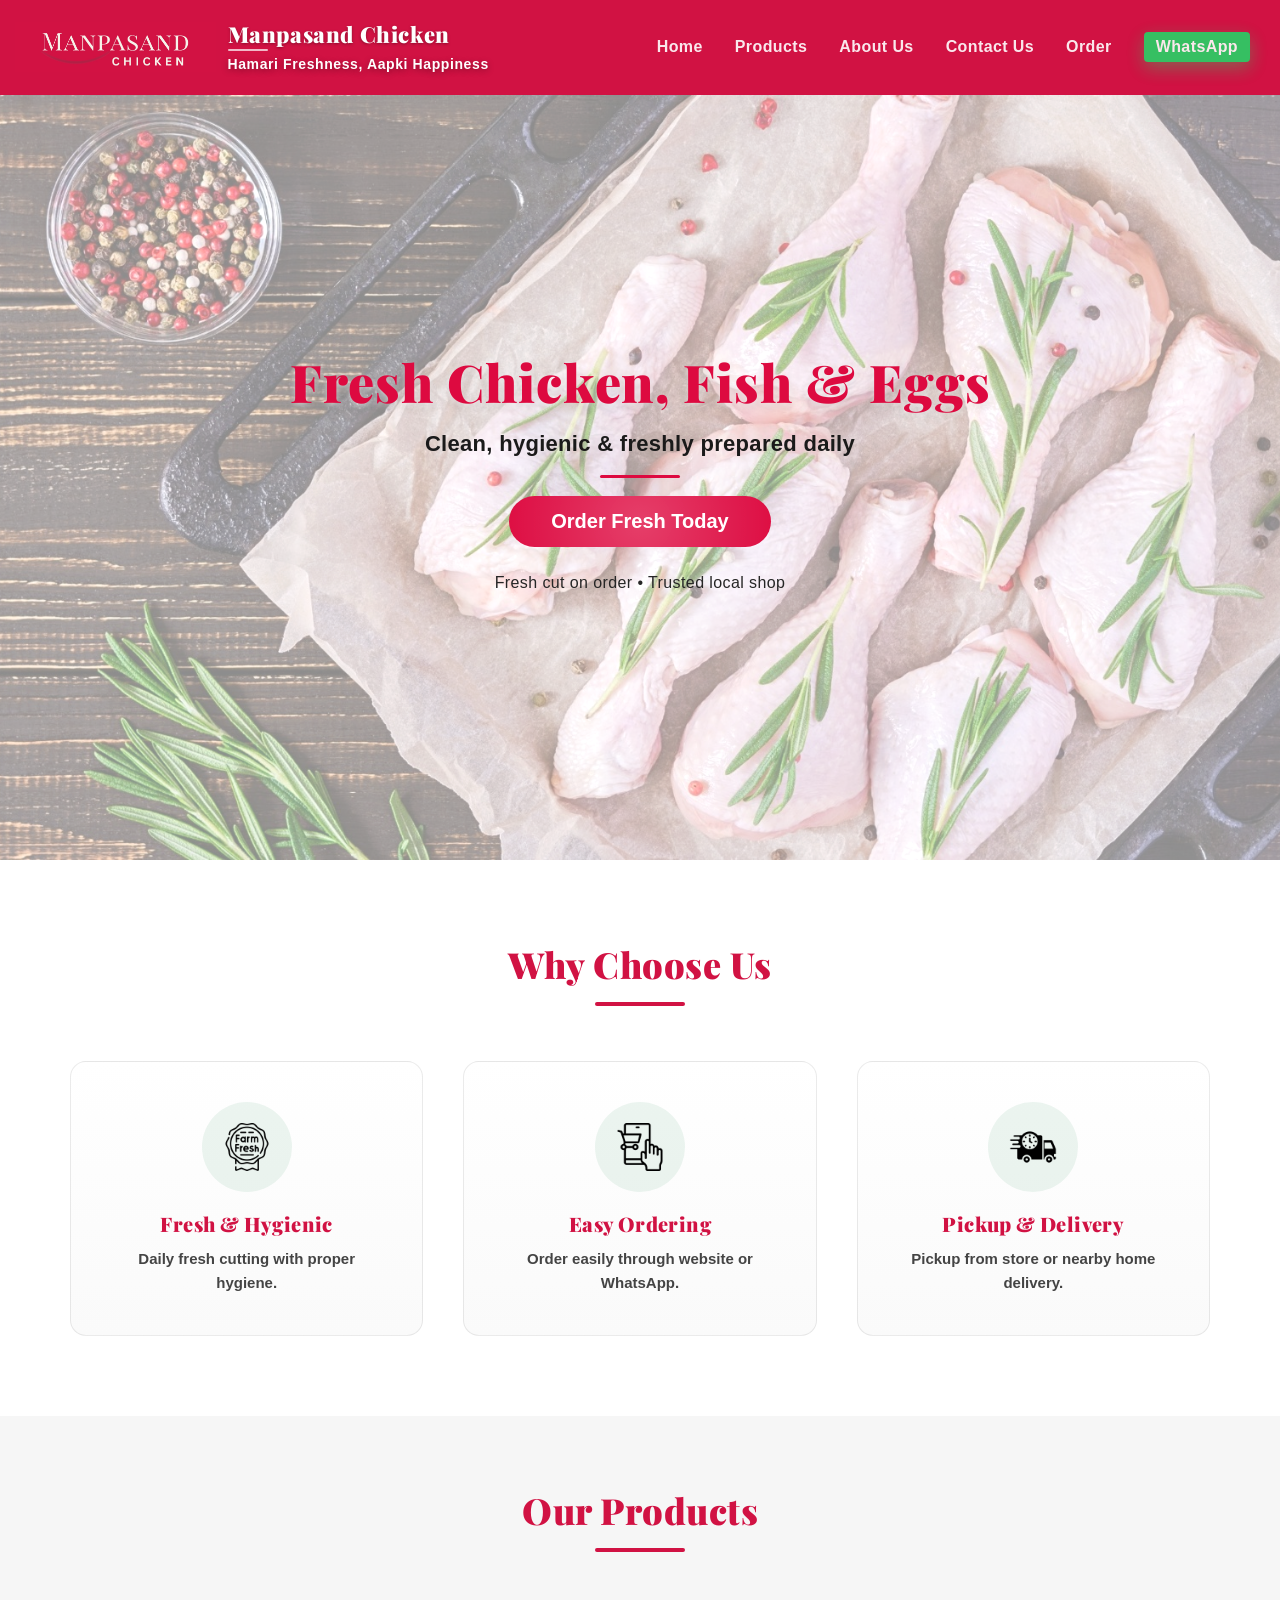
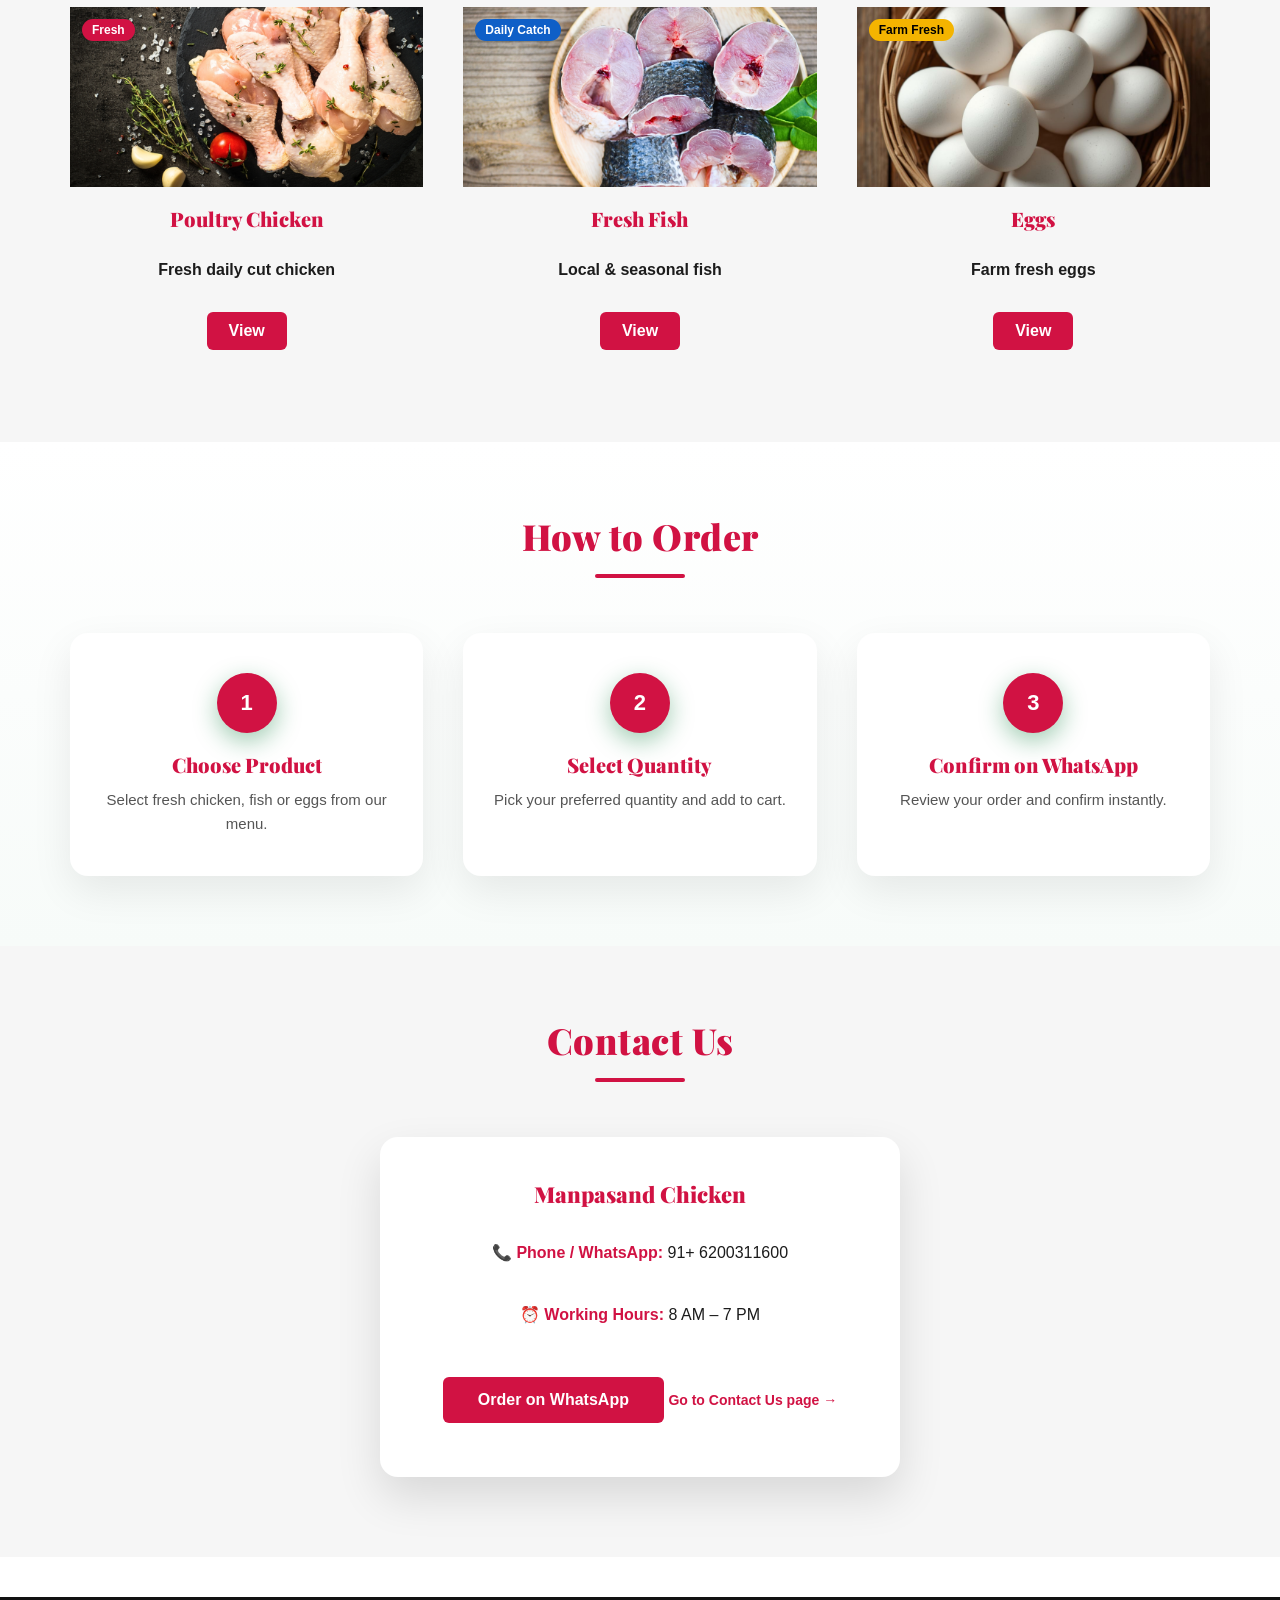
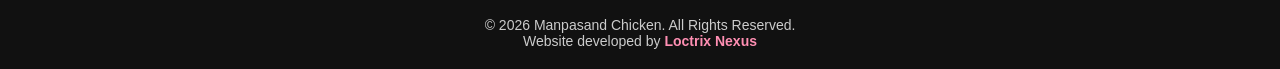
==== index.html @ be7163d0 "Add files via upload" ====
<!DOCTYPE html>
<html lang="en">

<head>
    <meta charset="UTF-8">
    <meta name="viewport" content="width=device-width, initial-scale=1.0">

    <title>Manpasand Chicken</title>
    <meta name="viewport" content="width=device-width, initial-scale=1.0">
    <link rel="stylesheet" href="css/style.css">
    <link href="https://fonts.googleapis.com/css2?family=Playfair+Display:wght@600;700;800;900&display=swap"
        rel="stylesheet">

</head>

<body>

    <!-- HEADER -->
    <header class="header">
        <div class="container header-flex">
            <div class="brand">
                <img src="images/logo.jpeg" alt="Manpasand Chicken Logo" class="brand-logo">
                <div class="brand-text">
                    <span class="brand-name">Manpasand Chicken</span>
                    <span class="brand-tagline">Hamari Freshness, Aapki Happiness</span>
                </div>
            </div>
        

            <div class="menu-toggle" id="menuToggle">
                ☰
            </div>

            <nav class="nav">
                <a href="index.html" class="nav-link active">Home</a>
                <a href="products.html" class="nav-link">Products</a>
                <a href="about.html" class="nav-link">About Us</a>
                <a href="contact.html" class="nav-link">Contact Us</a>

                <a href="order.html" class="nav-link">Order</a>
                <a href="https://wa.me/916200311600" target="_blank" class="whatsapp-btn">
                    WhatsApp
                </a>
             

               


            </nav>
        </div>
    </header>


    <!-- HERO -->
    <section class="hero">
        <div class="hero-overlay"></div>
        <div class="hero-content">
            <h2>Fresh Chicken, Fish & Eggs</h2>
            <p class="hero-subtitle">Clean, hygienic & freshly prepared daily</p>

            <a href="products.html" class="order-btn">
                Order Fresh Today
                <span></span>
            </a>

            <p class="hero-trust">Fresh cut on order • Trusted local shop</p>
        </div>
    </section>

    <!-- WHY CHOOSE US -->
    <section class="section why-choose">
        <h2 class="section-title">Why Choose Us</h2>

        <div class="container grid-3">
            <div class="info-card">
                <div class="icon-wrap">
                    <img src="images/farm.png" alt="">
                </div>
                <h3>Fresh & Hygienic</h3>
                <p>Daily fresh cutting with proper hygiene.</p>
            </div>

            <div class="info-card">
                <div class="icon-wrap">
                    <img src="images/online-shopping.png" alt="">
                </div>
                <h3>Easy Ordering</h3>
                <p>Order easily through website or WhatsApp.</p>
            </div>

            <div class="info-card">
                <div class="icon-wrap">
                    <img src="images/fast-delivery.png" alt="">
                </div>
                <h3>Pickup & Delivery</h3>
                <p>Pickup from store or nearby home delivery.</p>
            </div>
        </div>
    </section>

    <!-- OUR PRODUCTS -->
    <section class="section light-bg">
        <h2 class="section-title">Our Products</h2>

        <div class="container grid-3">

            <!-- Chicken -->
            <div class="product-card home-product">
                <div class="product-img">
                    <img src="images/chicken.jpg" alt="Poultry Chicken">
                    <span class="tag">Fresh</span>
                </div>
                <h3>Poultry Chicken</h3>
                <p>Fresh daily cut chicken</p>
                <a href="chicken.html" class="btn">View</a>
            </div>

            <!-- Fish -->
            <div class="product-card home-product">
                <div class="product-img">
                    <img src="images/fish.jpg" alt="Fresh Fish">
                    <span class="tag blue">Daily Catch</span>
                </div>
                <h3>Fresh Fish</h3>
                <p>Local & seasonal fish</p>
                <a href="fish.html" class="btn">View</a>
            </div>

            <!-- Eggs -->
            <div class="product-card home-product">
                <div class="product-img">
                    <img src="images/egg.jpg" alt="Eggs">
                    <span class="tag yellow">Farm Fresh</span>
                </div>
                <h3>Eggs</h3>
                <p>Farm fresh eggs</p>
                <a href="eggs.html" class="btn">View</a>
            </div>

        </div>
    </section>


    <!-- HOW TO ORDER -->
    <section class="section how-order">
        <h2 class="section-title">How to Order</h2>

        <div class="container how-grid">

            <div class="how-card">
                <div class="step-circle">1</div>
                <h3>Choose Product</h3>
                <p>Select fresh chicken, fish or eggs from our menu.</p>
            </div>

            <div class="how-card">
                <div class="step-circle">2</div>
                <h3>Select Quantity</h3>
                <p>Pick your preferred quantity and add to cart.</p>
            </div>

            <div class="how-card">
                <div class="step-circle">3</div>
                <h3>Confirm on WhatsApp</h3>
                <p>Review your order and confirm instantly.</p>
            </div>

        </div>
    </section>

    <!-- CONTACT -->
    <section class="section light-bg contact-section">
        <h2 class="section-title">Contact Us</h2>

        <div class="contact-card">
            <h3 class="contact-name">Manpasand Chicken</h3>

            <p class="contact-row">
                📞 <span>Phone / WhatsApp:</span> 91+ 6200311600
            </p>

            <p class="contact-row">
                ⏰ <span>Working Hours:</span> 8 AM – 7 PM
            </p>

            <a href="https://wa.me/916200311600" target="_blank" class="btn big">
                Order on WhatsApp
            </a>

            <a href="contact.html" class="contact-link">
                Go to Contact Us page →
            </a>
        </div>
    </section>


    <footer class="site-footer">
        © 2026 Manpasand Chicken. All Rights Reserved.

<p>Website developed by <strong>Loctrix Nexus</strong></p>
</footer>
    
    <script src="js/main.js"></script>
    <script src="https://translate.google.com/translate_a/element.js?cb=googleTranslateElementInit"></script>


</body>

</html>
---- css/style.css ----
/* =========================
   GLOBAL RESET
========================= */
* {
    margin: 0;
    padding: 0;
    box-sizing: border-box;
    font-family: Arial, sans-serif;
}

body {
    color: #1c1c1c;
    background: #fff;
    
    font-family: Arial, sans-serif;

}


.product-card.home-product:hover{
    transform: translateY(-15px) scale(1.02);
    box-shadow: 0 30px 70px rgba(0,0,0,0.18);
}



/* =========================
   CONTAINER
========================= */
.container {
    max-width: 1200px;
    margin: auto;
    padding: 0 30px;
}

/* =========================
   HEADER
========================= */
.header {
    background: #D11243;
    position: sticky;
    top: 0;
    z-index: 100;
}


.header .container{
    max-width:100%;
    margin:0;
    padding-left:15px;
    padding-right:30px;
}

h1, h2, h3, h4, h5, h6,
.section-title,
.brand-name {
    font-family: 'Playfair Display', serif;
}


.header-flex {
    display: flex;
    justify-content: space-between;
    align-items: center;
    flex-wrap: wrap;   /* ✅ ADD THIS */
    
     padding: 22px 20px;
}
body {
    overflow-x: hidden;
}




.nav a {
    color: #fff;
    margin-left: 20px;
    text-decoration: none;
     margin-left: 0;
}

.whatsapp-btn {
    background: #25d366;
    padding: 6px 12px;
    border-radius: 4px;
}
/* =========================
   NAVBAR SPACING IMPROVEMENT
========================= */

.nav {
    display: flex;
    align-items: center;
    gap: 32px; /* 👈 controls space between items */
}


/* =========================
   HERO SECTION
========================= */
.hero {
    position: relative;
    height: 85vh;
    background: url("../images/bg.jpeg") center/cover no-repeat;
    display: flex;
    justify-content: center;
    align-items: center;
    text-align: center;
    filter: contrast(1.05) saturate(1.05);
    
}

.hero-overlay {
    position: absolute;
    inset: 0;
    background: rgba(255,255,255,0.55);
}

.hero-content {
    position: relative;
    z-index: 2;
    display: flex;
    flex-direction: column;
    align-items: center;
    text-align: center;
    animation: fadeUp 1.2s ease;
}

/* HERO HEADING */
.hero h2 {
    font-size: 52px;
    font-weight: 900;
    color: #D11243;
    letter-spacing: 1px;
    margin-bottom: 10px;
    text-shadow:
        0 2px 6px rgba(255,255,255,0.6),
        0 4px 10px rgba(0,0,0,0.15);
    animation: heroFloat 4s ease-in-out infinite;
}

/* HERO ICON */
.icon-wrap {
    width: 100px;
    height: 100px;
    margin: 0 auto 18px;
    display: flex;
    align-items: center;
    justify-content: center;
    background: transparent;
}

.icon-wrap img {
    width: 60px;
    height: 60px;
    filter: brightness(0) saturate(100%);
    animation: iconPulse 3.2s ease-in-out infinite;
}

/* HERO SUBTITLE */
.hero-subtitle {
    font-size: 22px;
    font-weight: 600;
    color: #1f1f1f;
    max-width: 650px;
    margin: 0 auto 18px;
    line-height: 1.6;
    letter-spacing: 0.3px;
    animation: heroFloatSub 5s ease-in-out infinite;
}

.hero-subtitle::after {
    content: "";
    display: block;
    width: 80px;
    height: 3px;
    background: #D11243;
    margin: 14px auto 0;
    border-radius: 2px;
}

/* TRUST TEXT */
.hero-trust {
    font-size: 16px;
    font-weight: 500;
    color: #2a2a2a;
    margin-top: 12px;
    letter-spacing: 0.4px;
}

/* =========================
   ORDER NOW BUTTON
========================= */
.order-btn {
    position: relative;
    display: inline-block;
    padding: 14px 42px;
    background: #D11243;
    color: #fff;
    border-radius: 40px;
    font-size: 20px;
    font-weight: 600;
    text-decoration: none;
    cursor: pointer;
    overflow: hidden;

    animation:
        glowPulse 0.9s infinite,
        btnBreath 2.6s ease-in-out infinite;

    transition:
        background-color 0.08s ease,
        transform 0.08s ease,
        box-shadow 0.08s ease,
        opacity 0.08s ease;
}

/* Moving shine */
.order-btn::before {
    content: "";
    position: absolute;
    inset: -40%;
    background: radial-gradient(
        circle,
        rgba(255,255,255,0.35) 0%,
        transparent 60%
    );
    opacity: 0.6;
    animation: btnShine 3.5s linear infinite;
    pointer-events: none;
}

.order-btn:hover {
    background-color: #B20E38;
    opacity: 0.92;
    transform: translateY(-2px);
    box-shadow: 0 10px 25px rgba(15,124,61,0.45);
}

.order-btn:active {
    transform: scale(0.95);
}

/* =========================
   SECTIONS
========================= */
.section {
    padding: 70px 0;
    text-align: center;
}

.light-bg {
    background: #f6f6f6;
}



/* =========================
   GRID
========================= */
.grid-3 {
    display: grid;
    grid-template-columns: repeat(3, 1fr);
    gap: 40px;
}



/* =========================
   BUTTONS
========================= */
.btn,
.c-btn {
    background: #D11243;
    color: #fff;
    padding: 10px 22px;
    border-radius: 6px;
    border: none;
    cursor: pointer;
    font-weight: 600;
    transition: 0.15s;
    text-decoration: none;
}

.btn.big {
    padding: 14px 35px;
}

.btn:hover,
.c-btn:hover {
    background: #B20E38;
    transform: translateY(-2px);
}

.btn:active,
.c-btn:active {
    transform: scale(0.95);
}

/* =========================
   FOOTER
========================= */
footer {
    background: #f1f1f1;
    padding: 15px;
    text-align: center;
    font-size: 14px;
}

/* =========================
   ANIMATIONS
========================= */
@keyframes glowPulse {
    0%   { box-shadow: 0 0 0 rgba(15,124,61,0.4); }
    50%  { box-shadow: 0 0 18px rgba(15,124,61,0.6); }
    100% { box-shadow: 0 0 0 rgba(15,124,61,0.4); }
}

@keyframes btnBreath {
    0%, 100% { transform: scale(1); }
    50% { transform: scale(1.04); }
}

@keyframes btnShine {
    0%   { transform: translate(-30%, -30%) rotate(0deg); }
    50%  { transform: translate(30%, 30%) rotate(180deg); }
    100% { transform: translate(-30%, -30%) rotate(360deg); }
}

@keyframes fadeUp {
    from { opacity: 0; transform: translateY(30px); }
    to   { opacity: 1; transform: translateY(0); }
}

@keyframes heroFloat {
    0%, 100% { transform: translateY(0); }
    50% { transform: translateY(-6px); }
}

@keyframes heroFloatSub {
    0%, 100% { transform: translateY(0); }
    50% { transform: translateY(-4px); }
}

@keyframes iconPulse {
    0%, 100% { transform: scale(1); }
    50% { transform: scale(1.12); }
}

/* =========================
   MOBILE
========================= */
@media (max-width: 900px) {
    .grid-3 {
        grid-template-columns: 1fr;
    }

    .hero h2 {
        font-size: 36px;
    }

    .hero-subtitle {
        font-size: 18px;
    }
}

/* FIX: Product card layout spacing */
.product-card {
    display: flex;
    flex-direction: column;
    justify-content: space-between;
    min-height: 210px;
}

.product-card h3 {
    margin-bottom: 6px;
}

.product-card p {
    margin-bottom: 14px;
}

.product-card .btn {
    margin-top: auto;
    align-self: center;
}



/* =========================
   CONTACT SECTION (FINAL CLEAN)
========================= */

.contact-section {
    padding-bottom: 80px;
}

.contact-card {
    max-width: 520px;
    margin: 0 auto;
    background: #ffffff;
    padding: 42px 30px;
    border-radius: 18px;
    box-shadow: 0 20px 45px rgba(0,0,0,0.12);
    text-align: center;
    animation: fadeUp 1s ease;
}

/* Title inside card */
.contact-name {
    font-size: 22px;
    font-weight: 900;
    color: #D11243;
    margin-bottom: 20px;
}

/* Rows */
.contact-row {
    font-size: 16px;
    margin-bottom: 14px;
    color: #1c1c1c;
}

.contact-row span {
    font-weight: 700;
    color: #D11243;
}

/* WhatsApp button spacing */
.contact-card .btn.big {
    margin: 24px auto 12px;
    display: inline-block;
}

/* Small page link */
.contact-link {
    display: inline-block;
    margin-top: 10px;
    font-size: 14px;
    font-weight: 600;
    color: #D11243;
    text-decoration: none;
    transition: 0.25s ease;
}

.contact-link:hover {
    text-decoration: underline;
    opacity: 0.85;
}



/* Fallback safety spacing */
section p {
    line-height: 3;
}       



/* Navbar slide-in animation */
.header {
    animation: navbarSlideDown 0.8s ease;
}

@keyframes navbarSlideDown {
    from {
        transform: translateY(-100%);
    }
    to {
        transform: translateY(0);
    }
}

/* Logo enhancement */
/* Logo enhancement - Premium Glow */
.logo {
    font-size: 24px;
    font-weight: 900;
    letter-spacing: 0.6px;
    animation: logoGlow 3s infinite;
}

@keyframes logoGlow {
    0% {
        text-shadow: 0 0 0 rgba(255,255,255,0.4);
    }
    50% {
        text-shadow: 0 0 14px rgba(255,255,255,0.9);
    }
    100% {
        text-shadow: 0 0 0 rgba(255,255,255,0.4);
    }
}

/* =========================
   MOBILE LOGO RESPONSIVE
========================= */


@media (max-width: 600px) {
    .brand-tagline {
        display: none;
    }

    .brand-logo {
        width: 40px;
        height: 40px;
    }
}

.brand-logo {
    height: 50px;
    width: auto;
    object-fit: contain;
    
}     
/* Navbar links styling */
.nav a {
    color: #fff;
    text-decoration: none;
    font-weight: 700;
    letter-spacing: 0.4px;
    position: relative;
    opacity: 0.9;
    transition: transform 0.25s ease, opacity 0.25s ease;
}


/* Underline hover animation */
.nav a::after {
    content: "";
    position: absolute;
    left: 0;
    bottom: -6px;
    width: 0%;
    height: 3px;
    background: #ffffff;
    border-radius: 2px;
    transition: width 0.3s ease;
}

.nav a:hover::after {
    width: 100%;
}

.nav a:hover {
    transform: translateY(-2px);
    opacity: 0.95;
}

/* WhatsApp button pulse */
.whatsapp-btn {
    font-weight: 700;
    box-shadow: 0 6px 18px rgba(37,211,102,0.45);
    animation: whatsappPulse 2.6s infinite;
}

@keyframes whatsappPulse {
    0% {
        box-shadow: 0 0 0 rgba(37,211,102,0.4);
    }
    50% {
        box-shadow: 0 0 20px rgba(37,211,102,0.7);
    }
    100% {
        box-shadow: 0 0 0 rgba(37,211,102,0.4);
    }
}




/* =========================
   HOME PRODUCT CARDS UPGRADE
========================= */

.home-product {
    padding: 0;
    overflow: hidden;
    text-align: center;
}

.home-product h3 {
    margin-top: 18px;
    font-size: 20px;
    font-weight: 900;
    color: #D11243;
}

.home-product p {
    margin: 8px 0 18px;
    font-weight: 600;
}

/* Image on top */
.product-img {
    position: relative;
    height: 180px;
    overflow: hidden;
}

.product-img img {
    width: 100%;
    height: 100%;
    object-fit: cover;
    transition: transform 0.6s ease;
}

.home-product:hover img {
    transform: scale(1.08);
}

/* Badge */
.tag {
    position: absolute;
    top: 12px;
    left: 12px;
    background: #D11243;
    color: #fff;
    padding: 4px 10px;
    font-size: 12px;
    font-weight: 700;
    border-radius: 12px;
}

.tag.blue { background: #0f5fc7; }
.tag.yellow { background: #f4b400; color: #000; }

/* Keep button aligned */
.home-product .btn {
    margin-bottom: 22px;
}


/* =========================
   BRAND LOGO + TAGLINE
========================= */

.brand {
    display: flex;
    align-items: center;
    gap: 12px;
}



.brand-text {
    display: flex;
    flex-direction: column;
    line-height: 1.1;
}

.brand-name {
    color: #ffffff;
    font-size: 22px;
    font-weight: 900;
    letter-spacing: 0.6px;

    text-shadow: 0 1px 3px rgba(0,0,0,0.35);
}


.brand-name {
    position: relative;
    padding-bottom: 2px;
}

.brand-name::after {
    content: "";
    display: block;
    width: 40px;
    height: 2px;
    background: rgba(255,255,255,0.7);
    margin-top: 3px;
    border-radius: 2px;
}


.brand-tagline {
    font-size: 14px;                 /* bigger */
    font-weight: 800;               /* bold */
    color: #ffffff;                 /* full white */
    margin-top: 4px;
    letter-spacing: 0.6px;
    text-transform: capitalize;
    text-shadow: 0 2px 6px rgba(0,0,0,0.35); /* visibility boost */
}



/* =========================
   HOMEPAGE SECTION HEADINGS
========================= */

.section-title {
    font-family: 'Playfair Display', serif;
    text-align: center;
    font-size: 36px;
    font-weight: 900;
    color: #D11243;              /* theme color */
    margin-bottom: 55px;
    position: relative;
    letter-spacing: 0.5px;
}

/* underline style (like your screenshot) */
.section-title::after {
    content: "";
    display: block;
    width: 90px;
    height: 4px;
    background: #D11243;
    margin: 14px auto 0;
    border-radius: 4px;
}

/* =========================
   WHY CHOOSE US –
========================= */

/* Section spacing balance */
.section.why-choose {
    padding-top: 80px;
    padding-bottom: 80px;
}

/* Cards layout polish */
.section.why-choose .info-card {
    padding: 40px 28px;
    border-radius: 16px;
    border: 1px solid rgba(0,0,0,0.08);
    background: linear-gradient(
        180deg,
        #ffffff 0%,
        #fafafa 100%
    );
    text-align: center;
}

/* Icon styling */
.section.why-choose .icon-wrap {
    width: 90px;
    height: 90px;
    margin: 0 auto 18px;
    border-radius: 50%;
    background: rgba(15,124,61,0.08);
    display: flex;
    align-items: center;
    justify-content: center;
}

.section.why-choose .icon-wrap img {
    width: 48px;
    height: 48px;
    filter: brightness(0) saturate(100%);
}

/* Card heading */
.section.why-choose h3 {
    font-size: 20px;
    font-weight: 900;
    color: #D11243;
    margin-bottom: 10px;
    letter-spacing: 0.4px;
}

/* Card text */
.section.why-choose p {
    font-size: 15px;
    font-weight: 600;
    color: #444;
    line-height: 1.6;
    max-width: 260px;
    margin: 0 auto;
}

/* Hover effect – premium */
.section.why-choose .info-card:hover {
    transform: translateY(-12px);
    box-shadow: 0 20px 45px rgba(15,124,61,0.18);
}

/* Mobile balance */
@media (max-width: 900px) {
    .section.why-choose .info-card {
        padding: 34px 22px;
    }

    .section.why-choose h3 {
        font-size: 18px;
    }
}


/* =========================
   MOBILE NAVBAR (HAMBURGER)
========================= */

.menu-toggle {
    display: none;
    font-size: 26px;
    color: #fff;
    cursor: pointer;
}

/* Mobile view */
@media (max-width: 900px) {

    .menu-toggle {
        display: block;
        transition: 0.25s;
        cursor: pointer;
       
       /* 👈 push it little inside */


    }

    .menu-toggle:hover{
        transform: scale(1.1);
        color: #ffe6e6;
    }

    .nav {
        position: absolute;
        top:100%;
        left: 0;
        width: 100%;
        flex-direction: column;
        align-items: flex-start;
        background: #D11243;
       margin-top: 5px;
        padding: 15px;
        display: none; /* hidden by default */
    }

    .nav.active {
        display: flex;
    }

    .nav a {
        width: 100%;
        padding: 10px 0;
        font-size: 16px;
    }

    .whatsapp-btn {
        display: inline-block;
        width: auto;
        padding: 8px 16px;
        border-radius: 6px;
      
    }
}


@media (max-width: 900px) {
    .grid-3 {
        grid-template-columns: 1fr;
    }
}
@media (max-width: 600px) {

    h1, h2 {
        font-size: 28px;
    }

    h3 {
        font-size: 20px;
    }

    p {
        font-size: 15px;
        line-height: 1.6;
    }
}
@media (max-width: 600px) {

    .btn {
        width: 100%;
        padding: 14px;
        font-size: 16px;
    }

    .order-btn {
        width: auto;          /* override full width */
        padding: 10px 24px;
        font-size: 15px;
    }
}


/* =========================
   HOW TO ORDER PREMIUM
========================= */

.how-order {
    background: linear-gradient(to bottom, #ffffff, #f7fbf9);
}

.how-grid {
    display: grid;
    grid-template-columns: repeat(3, 1fr);
    gap: 40px;
    margin-top: 40px;
}

.how-card {
    background: #ffffff;
    padding: 40px 30px;
    border-radius: 18px;
    box-shadow: 0 15px 40px rgba(0,0,0,0.08);
    text-align: center;
    transition: 0.35s ease;
    position: relative;
}

.how-card:hover {
    transform: translateY(-12px);
    box-shadow: 0 25px 60px rgba(15,124,61,0.18);
}

/* Step circle */
.step-circle {
    width: 60px;
    height: 60px;
    background: #D11243;
    color: #fff;
    font-size: 22px;
    font-weight: 800;
    border-radius: 50%;
    display: flex;
    align-items: center;
    justify-content: center;
    margin: 0 auto 18px;
    box-shadow: 0 8px 25px rgba(15,124,61,0.4);
}

.how-card h3 {
    font-size: 20px;
    font-weight: 900;
    color: #D11243;
    margin-bottom: 10px;
}

.how-card p {
    font-size: 15px;
    color: #555;
    line-height: 1.6;
}

/* Mobile */
@media (max-width: 900px) {
    .how-grid {
        grid-template-columns: 1fr;
    }
}

@keyframes whatsappGlow {
    from {
        text-shadow:
            0 0 5px #ffffff,
            0 0 10px #25d366,
            0 0 20px #25d366;
    }
    to {
        text-shadow:
            0 0 10px #ffffff,
            0 0 20px #25d366,
            0 0 40px #25d366,
            0 0 60px #25d366;
    }
}

/* =========================
   MOBILE NAVBAR FIX ONLY
========================= */

/* =========================
   MOBILE NAVBAR CLEAN FIX
========================= */

@media (max-width:768px){

/* Reduce navbar height */
.header-flex{
padding:10px 14px;
align-items:center;
flex-wrap:nowrap;
}

/* Keep logo + text aligned */
.brand{
display:flex;
align-items:center;
gap:8px;
}

/* Logo medium size */
.brand-logo{
height:36px;
width:auto;
}

/* Shop name */
.brand-name{
font-size:16px;
font-weight:800;
line-height:1.1;
}

/* Tagline below */
.brand-tagline{
font-size:10px;
line-height:1.2;
max-width:120px;
}

/* Toggle icon */
.menu-toggle{
font-size:24px;
cursor:pointer;
transition:0.3s;
}

/* Hover effect */
.menu-toggle:hover{
transform:scale(1.15);
color:#ffdede;
}

/* Menu dropdown width */
.nav{
position:absolute;
top:100%;
right:10px;
width:220px;
background:#D11243;
border-radius:8px;
padding:15px;
display:none;
flex-direction:column;
gap:12px;
box-shadow:0 8px 20px rgba(0,0,0,0.2);
}
.whatsapp-btn{
    display: none;
}
/* Toggle active */
.nav.active{
display:flex;
}

/* Menu links */
.nav a{
padding:6px 0;
font-size:16px;

}

/* WhatsApp button block not full width */


#google_translate_element{
display:none;
}

.language-switch{
color:#fff;
font-weight:600;
cursor:pointer;
margin-left:12px;
}

.language-switch span:hover{
text-decoration:underline;
}

}

.site-footer  {
text-align:center;
padding:20px;
background:#111;
color:#ccc;
font-size:14px;
margin-top:40px;
cursor:pointer;
}

.site-footer strong{
color:#ff8fb3;
}

/* 
.language-switch span{
cursor:pointer;
transition:0.2s;
}

.language-switch span:hover{
text-decoration: underline;
color:#fff;
}

/* Hide Google translate top bar only */
.goog-te-banner-frame.skiptranslate {
display: none !important;
}

/* Prevent page shifting */
body {
top: 0px !important;
} */

.goog-te-banner-frame.skiptranslate{display:none!important;}
body{top:0!important;}
.goog-logo-link{display:none!important;}
.goog-te-gadget span{display:none!important;}
.goog-te-combo{display:none!important;}
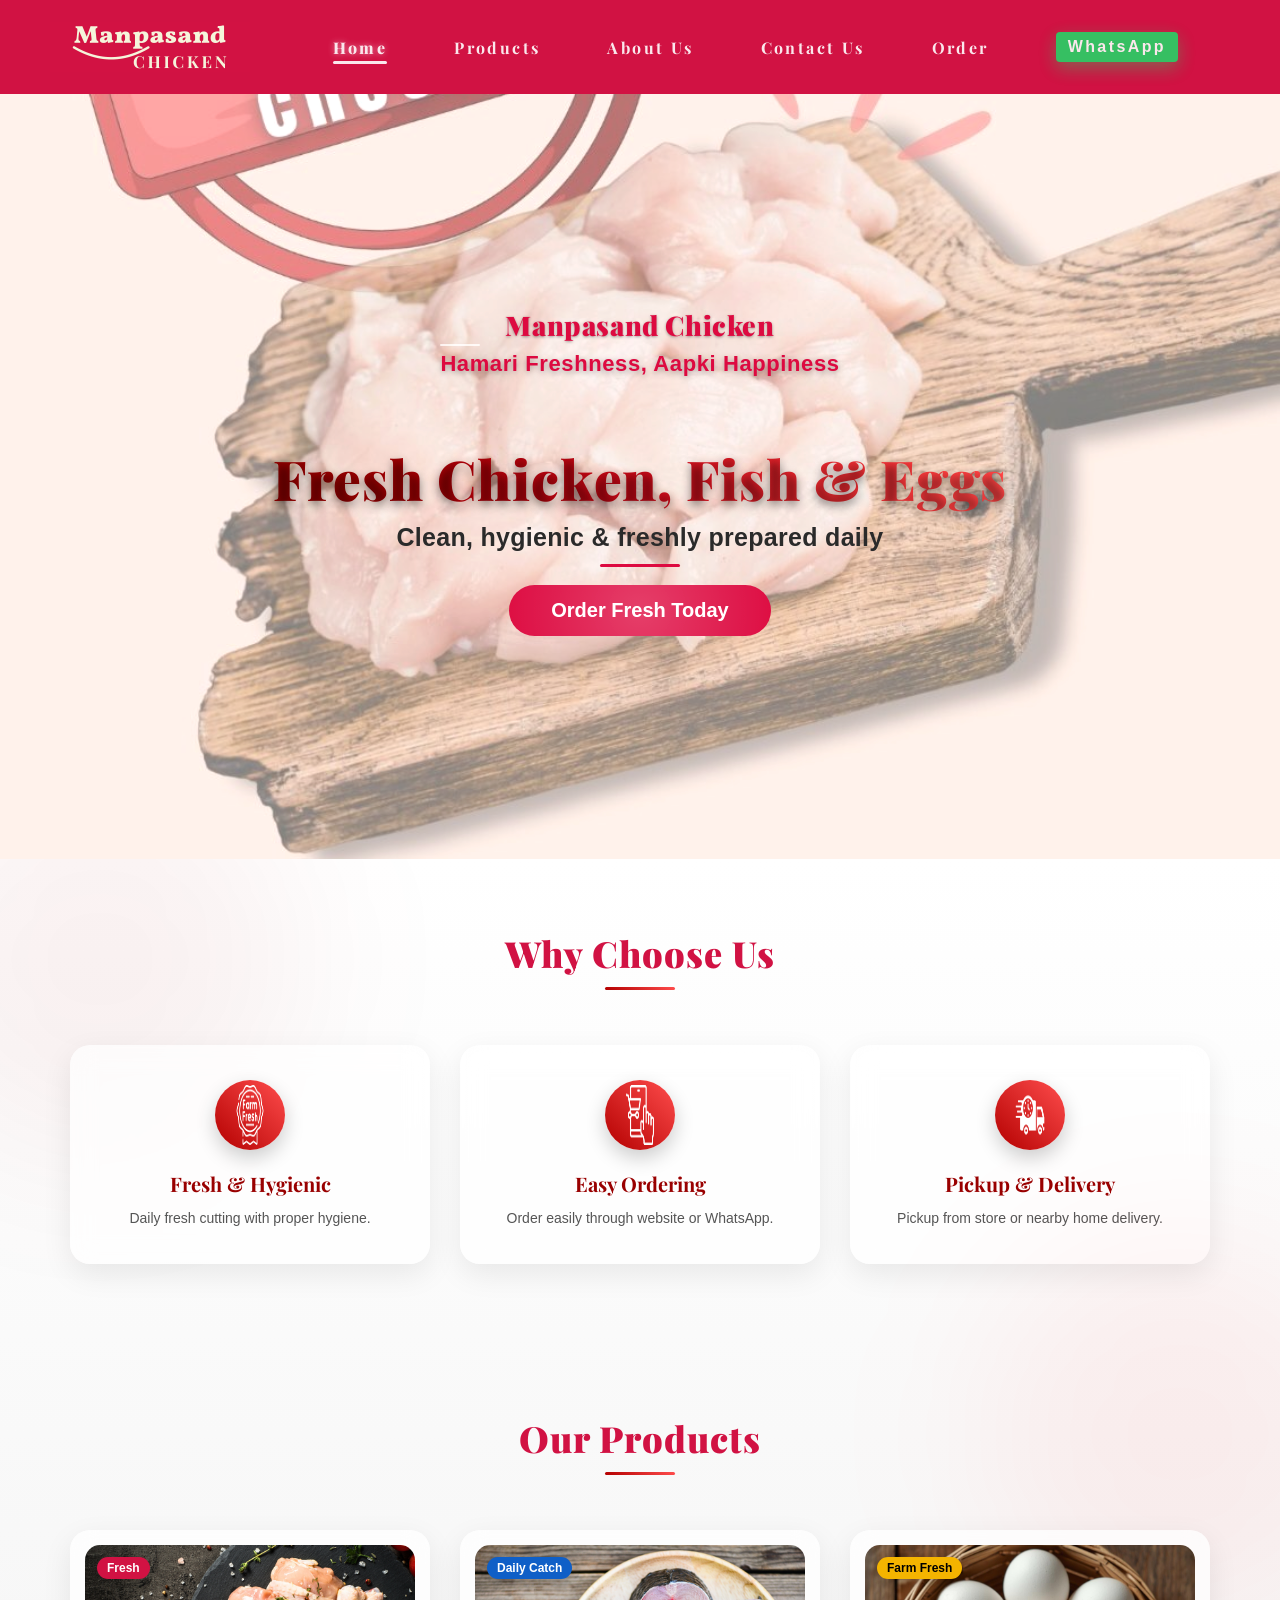
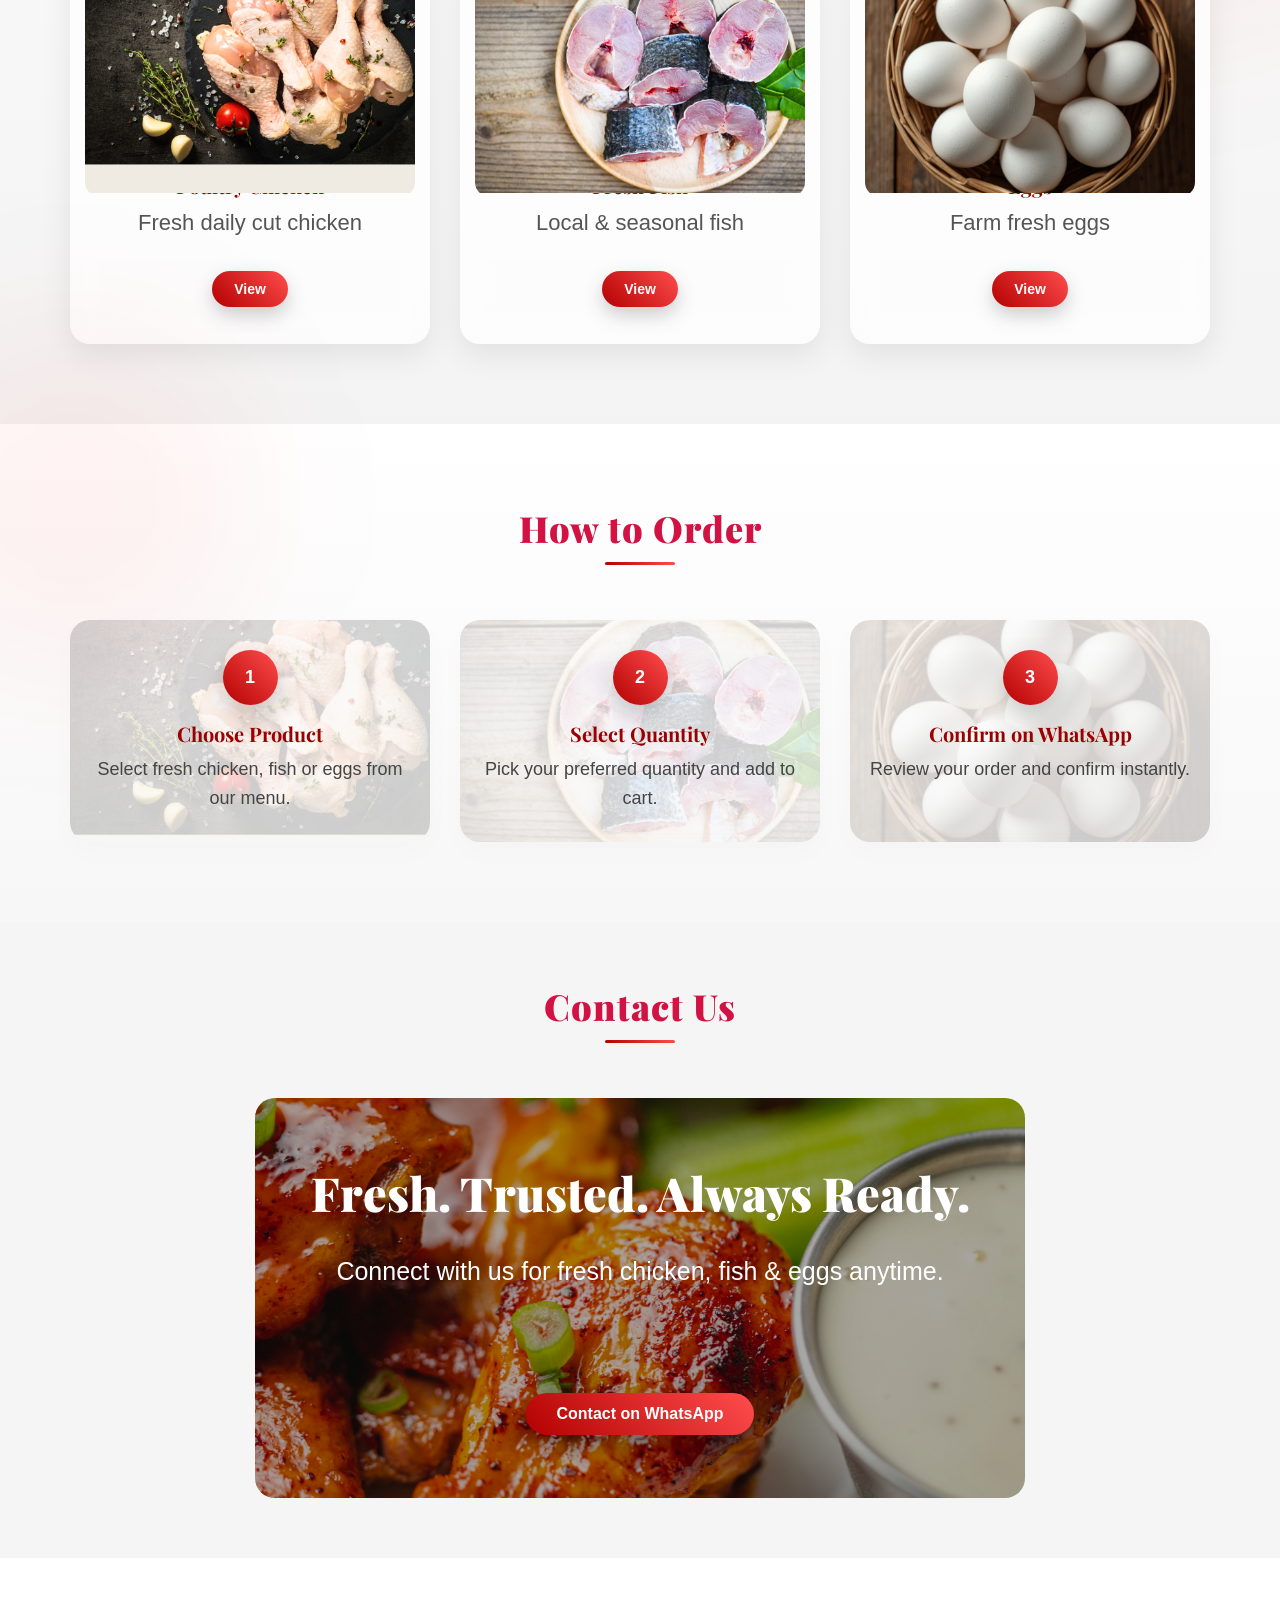
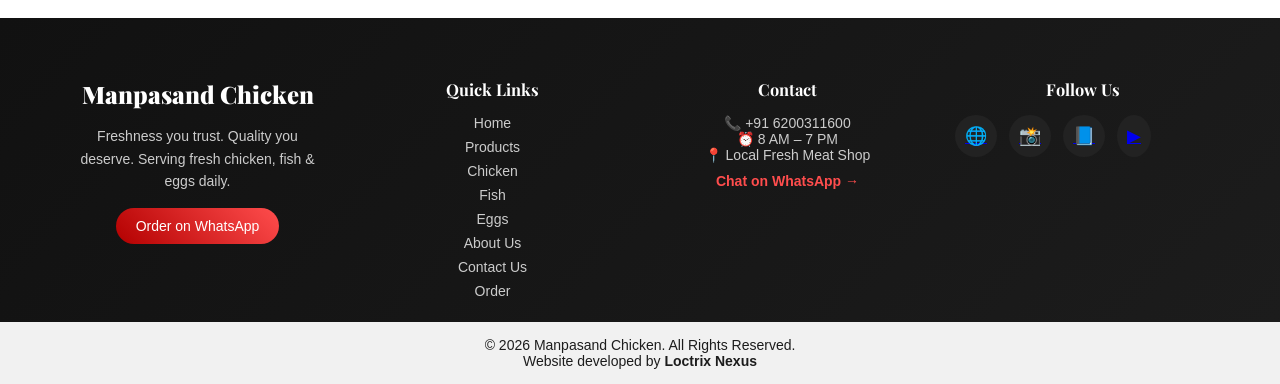
==== commit f44b3dfe: "Add files via upload" ====
--- a/index.html
+++ b/index.html
@@ -20,13 +20,8 @@
         <div class="container header-flex">
             <div class="brand">
                 <img src="images/logo.jpeg" alt="Manpasand Chicken Logo" class="brand-logo">
-                <div class="brand-text">
-                    <span class="brand-name">Manpasand Chicken</span>
-                    <span class="brand-tagline">Hamari Freshness, Aapki Happiness</span>
-                </div>
-            </div>
-        
-
+             
+            </div>
             <div class="menu-toggle" id="menuToggle">
                 ☰
             </div>
@@ -41,11 +36,6 @@
                 <a href="https://wa.me/916200311600" target="_blank" class="whatsapp-btn">
                     WhatsApp
                 </a>
-             
-
-               
-
-
             </nav>
         </div>
     </header>
@@ -55,6 +45,10 @@
     <section class="hero">
         <div class="hero-overlay"></div>
         <div class="hero-content">
+               <div class="brand-text">
+                    <span class="brand-name">Manpasand Chicken</span>
+                    <span class="brand-tagline">Hamari Freshness, Aapki Happiness</span>
+                </div>
             <h2>Fresh Chicken, Fish & Eggs</h2>
             <p class="hero-subtitle">Clean, hygienic & freshly prepared daily</p>
 
@@ -63,7 +57,7 @@
                 <span></span>
             </a>
 
-            <p class="hero-trust">Fresh cut on order • Trusted local shop</p>
+            
         </div>
     </section>
 
@@ -169,32 +163,87 @@
     </section>
 
     <!-- CONTACT -->
-    <section class="section light-bg contact-section">
-        <h2 class="section-title">Contact Us</h2>
-
-        <div class="contact-card">
-            <h3 class="contact-name">Manpasand Chicken</h3>
-
-            <p class="contact-row">
-                📞 <span>Phone / WhatsApp:</span> 91+ 6200311600
+   <section class="section contact-section">
+    <h2 class="section-title">Contact Us</h2>
+
+    <div class="premium-contact">
+
+        <div class="contact-overlay"></div>
+
+        <div class="contact-content">
+            <h3>Fresh. Trusted. Always Ready.</h3>
+            <p>Connect with us for fresh chicken, fish & eggs anytime.</p>
+
+            <a href="https://wa.me/916200311600" class="contact-btn">
+                Contact on WhatsApp
+            </a>
+        </div>
+
+    </div>
+</section>
+
+<footer class="premium-footer">
+
+    <div class="footer-container">
+
+        <!-- BRAND -->
+        <div class="footer-col">
+            <h2 class="footer-logo">Manpasand Chicken</h2>
+            <p class="footer-desc">
+                Freshness you trust. Quality you deserve.
+                Serving fresh chicken, fish & eggs daily.
             </p>
 
-            <p class="contact-row">
-                ⏰ <span>Working Hours:</span> 8 AM – 7 PM
-            </p>
-
-            <a href="https://wa.me/916200311600" target="_blank" class="btn big">
+            <a href="https://wa.me/916200311600" target="_blank" class="footer-whatsapp">
                 Order on WhatsApp
             </a>
-
-            <a href="contact.html" class="contact-link">
-                Go to Contact Us page →
-            </a>
-        </div>
-    </section>
-
-
-    <footer class="site-footer">
+        </div>
+
+        <!-- QUICK LINKS -->
+        <div class="footer-col">
+            <h3>Quick Links</h3>
+            <ul>
+                <li><a href="index.html">Home</a></li>
+                <li><a href="products.html">Products</a></li>
+                <li><a href="chicken.html">Chicken</a></li>
+                <li><a href="fish.html">Fish</a></li>
+                <li><a href="eggs.html">Eggs</a></li>
+                <li><a href="about.html">About Us</a></li>
+                <li><a href="contact.html">Contact Us</a></li>
+                <li><a href="order.html">Order</a></li>
+            </ul>
+        </div>
+
+        <!-- CONTACT INFO -->
+        <div class="footer-col">
+            <h3>Contact</h3>
+            <p>📞 +91 6200311600</p>
+            <p>⏰ 8 AM – 7 PM</p>
+            <p>📍 Local Fresh Meat Shop</p>
+
+            <a href="https://wa.me/916200311600" class="footer-link">
+                Chat on WhatsApp →
+            </a>
+        </div>
+
+        <!-- SOCIAL -->
+        <div class="footer-col">
+            <h3>Follow Us</h3>
+
+            <div class="social-icons">
+                <a href="#">🌐</a>
+                <a href="#">📸</a>
+                <a href="#">📘</a>
+                <a href="#">▶</a>
+            </div>
+
+          
+        </div>
+
+    </div>
+</footer>
+    <!-- BOTTOM -->
+  <footer class="site-footer">
         © 2026 Manpasand Chicken. All Rights Reserved.
 
 <p>Website developed by <strong>Loctrix Nexus</strong></p>
--- a/css/style.css
+++ b/css/style.css
@@ -11,15 +11,14 @@
 body {
     color: #1c1c1c;
     background: #fff;
-    
+
     font-family: Arial, sans-serif;
 
 }
 
-
-.product-card.home-product:hover{
+.product-card.home-product:hover {
     transform: translateY(-15px) scale(1.02);
-    box-shadow: 0 30px 70px rgba(0,0,0,0.18);
+    box-shadow: 0 30px 70px rgba(0, 0, 0, 0.18);
 }
 
 
@@ -44,14 +43,19 @@
 }
 
 
-.header .container{
-    max-width:100%;
-    margin:0;
-    padding-left:15px;
-    padding-right:30px;
-}
-
-h1, h2, h3, h4, h5, h6,
+.header .container {
+    max-width: 100%;
+    margin: 0;
+    padding-left: 50px;
+    padding-right: 102px;
+}
+
+h1,
+h2,
+h3,
+h4,
+h5,
+h6,
 .section-title,
 .brand-name {
     font-family: 'Playfair Display', serif;
@@ -62,10 +66,12 @@
     display: flex;
     justify-content: space-between;
     align-items: center;
-    flex-wrap: wrap;   /* ✅ ADD THIS */
-    
-     padding: 22px 20px;
-}
+    flex-wrap: wrap;
+    /* ✅ ADD THIS */
+
+    padding: 22px 20px;
+}
+
 body {
     overflow-x: hidden;
 }
@@ -77,7 +83,7 @@
     color: #fff;
     margin-left: 20px;
     text-decoration: none;
-     margin-left: 0;
+    margin-left: 0;
 }
 
 .whatsapp-btn {
@@ -85,6 +91,7 @@
     padding: 6px 12px;
     border-radius: 4px;
 }
+
 /* =========================
    NAVBAR SPACING IMPROVEMENT
 ========================= */
@@ -92,8 +99,50 @@
 .nav {
     display: flex;
     align-items: center;
-    gap: 32px; /* 👈 controls space between items */
-}
+    gap: 67px;
+    /* 👈 controls space between items */
+}
+
+
+/* Default style */
+.nav-link {
+    font-weight: 500;
+    transition: 0.3s;
+}
+
+/* Active + hover */
+.nav-link.active,
+.nav-link:hover {
+    font-weight: 700;
+    color: #fff;
+    text-shadow: 0 0 6px rgba(255, 255, 255, 0.6);
+}
+
+/* Underline highlight */
+.nav-link.active::after,
+.nav-link:hover::after {
+    width: 100%;
+}
+
+
+/* Premium font style */
+.nav-link {
+    font-family: 'Playfair Display', serif;
+    letter-spacing: 0.5px;
+    font-size: 16px;
+}
+
+
+/* Bold effect */
+.nav-link {
+    font-weight: 600;
+}
+
+/* Active = stronger */
+.nav-link.active {
+    font-weight: 800;
+}
+
 
 
 /* =========================
@@ -108,13 +157,13 @@
     align-items: center;
     text-align: center;
     filter: contrast(1.05) saturate(1.05);
-    
+
 }
 
 .hero-overlay {
     position: absolute;
     inset: 0;
-    background: rgba(255,255,255,0.55);
+    background: rgba(255, 255, 255, 0.4);
 }
 
 .hero-content {
@@ -125,18 +174,22 @@
     align-items: center;
     text-align: center;
     animation: fadeUp 1.2s ease;
+    margin-top: 114px;
 }
 
 /* HERO HEADING */
 .hero h2 {
-    font-size: 52px;
+    font-size: 55px;
     font-weight: 900;
-    color: #D11243;
+    color: #8B0000;
+background: linear-gradient(90deg, #8B0000, #c1121f, #ff4d4d);
+-webkit-background-clip: text;
+-webkit-text-fill-color: transparent;
     letter-spacing: 1px;
     margin-bottom: 10px;
     text-shadow:
-        0 2px 6px rgba(255,255,255,0.6),
-        0 4px 10px rgba(0,0,0,0.15);
+        0 2px 6px rgba(255, 255, 255, 0),
+        0 4px 10px rgba(0, 0, 0, 0.45);
     animation: heroFloat 4s ease-in-out infinite;
 }
 
@@ -182,11 +235,12 @@
 
 /* TRUST TEXT */
 .hero-trust {
-    font-size: 16px;
-    font-weight: 500;
+    font-size: 18px;
+    font-weight: 600;
     color: #2a2a2a;
     margin-top: 12px;
     letter-spacing: 0.4px;
+    font-family: 'Playfair Display', serif;
 }
 
 /* =========================
@@ -221,11 +275,9 @@
     content: "";
     position: absolute;
     inset: -40%;
-    background: radial-gradient(
-        circle,
-        rgba(255,255,255,0.35) 0%,
-        transparent 60%
-    );
+    background: radial-gradient(circle,
+            rgba(255, 255, 255, 0.35) 0%,
+            transparent 60%);
     opacity: 0.6;
     animation: btnShine 3.5s linear infinite;
     pointer-events: none;
@@ -235,7 +287,7 @@
     background-color: #B20E38;
     opacity: 0.92;
     transform: translateY(-2px);
-    box-shadow: 0 10px 25px rgba(15,124,61,0.45);
+    box-shadow: 0 10px 25px rgba(15, 124, 61, 0.45);
 }
 
 .order-btn:active {
@@ -312,40 +364,91 @@
    ANIMATIONS
 ========================= */
 @keyframes glowPulse {
-    0%   { box-shadow: 0 0 0 rgba(15,124,61,0.4); }
-    50%  { box-shadow: 0 0 18px rgba(15,124,61,0.6); }
-    100% { box-shadow: 0 0 0 rgba(15,124,61,0.4); }
+    0% {
+        box-shadow: 0 0 0 rgba(15, 124, 61, 0.4);
+    }
+
+    50% {
+        box-shadow: 0 0 18px rgba(15, 124, 61, 0.6);
+    }
+
+    100% {
+        box-shadow: 0 0 0 rgba(15, 124, 61, 0.4);
+    }
 }
 
 @keyframes btnBreath {
-    0%, 100% { transform: scale(1); }
-    50% { transform: scale(1.04); }
+
+    0%,
+    100% {
+        transform: scale(1);
+    }
+
+    50% {
+        transform: scale(1.04);
+    }
 }
 
 @keyframes btnShine {
-    0%   { transform: translate(-30%, -30%) rotate(0deg); }
-    50%  { transform: translate(30%, 30%) rotate(180deg); }
-    100% { transform: translate(-30%, -30%) rotate(360deg); }
+    0% {
+        transform: translate(-30%, -30%) rotate(0deg);
+    }
+
+    50% {
+        transform: translate(30%, 30%) rotate(180deg);
+    }
+
+    100% {
+        transform: translate(-30%, -30%) rotate(360deg);
+    }
 }
 
 @keyframes fadeUp {
-    from { opacity: 0; transform: translateY(30px); }
-    to   { opacity: 1; transform: translateY(0); }
+    from {
+        opacity: 0;
+        transform: translateY(30px);
+    }
+
+    to {
+        opacity: 1;
+        transform: translateY(0);
+    }
 }
 
 @keyframes heroFloat {
-    0%, 100% { transform: translateY(0); }
-    50% { transform: translateY(-6px); }
+
+    0%,
+    100% {
+        transform: translateY(0);
+    }
+
+    50% {
+        transform: translateY(-6px);
+    }
 }
 
 @keyframes heroFloatSub {
-    0%, 100% { transform: translateY(0); }
-    50% { transform: translateY(-4px); }
+
+    0%,
+    100% {
+        transform: translateY(0);
+    }
+
+    50% {
+        transform: translateY(-4px);
+    }
 }
 
 @keyframes iconPulse {
-    0%, 100% { transform: scale(1); }
-    50% { transform: scale(1.12); }
+
+    0%,
+    100% {
+        transform: scale(1);
+    }
+
+    50% {
+        transform: scale(1.12);
+    }
 }
 
 /* =========================
@@ -365,6 +468,7 @@
     }
 }
 
+
 /* FIX: Product card layout spacing */
 .product-card {
     display: flex;
@@ -374,18 +478,18 @@
 }
 
 .product-card h3 {
-    margin-bottom: 6px;
+    margin-bottom: -17px;
 }
 
 .product-card p {
     margin-bottom: 14px;
+    font-size: 20px;
 }
 
 .product-card .btn {
     margin-top: auto;
     align-self: center;
 }
-
 
 
 /* =========================
@@ -402,7 +506,7 @@
     background: #ffffff;
     padding: 42px 30px;
     border-radius: 18px;
-    box-shadow: 0 20px 45px rgba(0,0,0,0.12);
+    box-shadow: 0 20px 45px rgba(0, 0, 0, 0.12);
     text-align: center;
     animation: fadeUp 1s ease;
 }
@@ -454,7 +558,7 @@
 /* Fallback safety spacing */
 section p {
     line-height: 3;
-}       
+}
 
 
 
@@ -467,6 +571,7 @@
     from {
         transform: translateY(-100%);
     }
+
     to {
         transform: translateY(0);
     }
@@ -483,13 +588,15 @@
 
 @keyframes logoGlow {
     0% {
-        text-shadow: 0 0 0 rgba(255,255,255,0.4);
-    }
+        text-shadow: 0 0 0 rgba(255, 255, 255, 0.4);
+    }
+
     50% {
-        text-shadow: 0 0 14px rgba(255,255,255,0.9);
-    }
+        text-shadow: 0 0 14px rgba(255, 255, 255, 0.9);
+    }
+
     100% {
-        text-shadow: 0 0 0 rgba(255,255,255,0.4);
+        text-shadow: 0 0 0 rgba(255, 255, 255, 0.4);
     }
 }
 
@@ -499,9 +606,7 @@
 
 
 @media (max-width: 600px) {
-    .brand-tagline {
-        display: none;
-    }
+    
 
     .brand-logo {
         width: 40px;
@@ -513,14 +618,15 @@
     height: 50px;
     width: auto;
     object-fit: contain;
-    
-}     
+
+}
+
 /* Navbar links styling */
 .nav a {
     color: #fff;
     text-decoration: none;
     font-weight: 700;
-    letter-spacing: 0.4px;
+    letter-spacing: 2.4px;
     position: relative;
     opacity: 0.9;
     transition: transform 0.25s ease, opacity 0.25s ease;
@@ -552,63 +658,198 @@
 /* WhatsApp button pulse */
 .whatsapp-btn {
     font-weight: 700;
-    box-shadow: 0 6px 18px rgba(37,211,102,0.45);
+    box-shadow: 0 6px 18px rgba(37, 211, 102, 0.45);
     animation: whatsappPulse 2.6s infinite;
 }
 
 @keyframes whatsappPulse {
     0% {
-        box-shadow: 0 0 0 rgba(37,211,102,0.4);
-    }
+        box-shadow: 0 0 0 rgba(37, 211, 102, 0.4);
+    }
+
     50% {
-        box-shadow: 0 0 20px rgba(37,211,102,0.7);
-    }
+        box-shadow: 0 0 20px rgba(37, 211, 102, 0.7);
+    }
+
     100% {
-        box-shadow: 0 0 0 rgba(37,211,102,0.4);
-    }
-}
-
-
-
-
-/* =========================
-   HOME PRODUCT CARDS UPGRADE
-========================= */
-
-.home-product {
-    padding: 0;
+        box-shadow: 0 0 0 rgba(37, 211, 102, 0.4);
+    }
+}
+
+
+
+
+/* ===== SECTION BACKGROUND ===== */
+.light-bg {
+    background: linear-gradient(to bottom, #fafafa, #f3f3f3);
+    position: relative;
+    padding: 80px 0;
+}
+
+/* soft background glow */
+.light-bg::before {
+    content: "";
+    position: absolute;
+    width: 400px;
+    height: 400px;
+    background: rgba(255, 0, 0, 0.05);
+    border-radius: 50%;
+    top: -100px;
+    right: -100px;
+    filter: blur(80px);
+}
+
+/* ===== PRODUCT CARD ===== */
+.product-card {
+    background: rgba(255, 255, 255, 0.75);
+    backdrop-filter: blur(12px);
+    border-radius: 20px;
+    padding: 15px;
+    text-align: center;
     overflow: hidden;
-    text-align: center;
-}
-
-.home-product h3 {
-    margin-top: 18px;
-    font-size: 20px;
-    font-weight: 900;
-    color: #D11243;
-}
-
-.home-product p {
-    margin: 8px 0 18px;
-    font-weight: 600;
-}
-
-/* Image on top */
+    position: relative;
+
+    transition: all 0.4s ease;
+    box-shadow: 0 10px 30px rgba(0, 0, 0, 0.08);
+}
+
+/* hover lift */
+.product-card:hover {
+    transform: translateY(-12px) scale(1.02);
+    box-shadow: 0 25px 60px rgba(0, 0, 0, 0.2);
+}
+
+/* ===== IMAGE ===== */
 .product-img {
+    overflow: hidden;
+    border-radius: 15px;
     position: relative;
-    height: 180px;
-    overflow: hidden;
 }
 
 .product-img img {
     width: 100%;
-    height: 100%;
-    object-fit: cover;
-    transition: transform 0.6s ease;
-}
-
-.home-product:hover img {
-    transform: scale(1.08);
+    transition: 0.5s ease;
+}
+
+/* zoom effect */
+.product-card:hover .product-img img {
+    transform: scale(1.1);
+}
+
+/* dark overlay on hover */
+.product-img::after {
+    content: "";
+    position: absolute;
+    inset: 0;
+    background: rgba(0, 0, 0, 0.15);
+    opacity: 0;
+    transition: 0.3s;
+}
+
+.product-card:hover .product-img::after {
+    opacity: 1;
+}
+
+/* ===== TAG STYLE ===== */
+.tag {
+    position: absolute;
+    top: 10px;
+    left: 10px;
+    padding: 5px 12px;
+    font-size: 12px;
+    border-radius: 20px;
+    color: white;
+    background: linear-gradient(45deg, #b30000, #ff4d4d);
+    box-shadow: 0 5px 10px rgba(0, 0, 0, 0.2);
+}
+
+/* other tag colors */
+.tag.blue {
+    background: linear-gradient(45deg, #004aad, #00aaff);
+}
+
+.tag.yellow {
+    background: linear-gradient(45deg, #b38f00, #ffcc00);
+}
+
+/* ===== TEXT ===== */
+.product-card h3 {
+    font-family: 'Playfair Display', serif;
+    margin-top: -25px;
+    font-size: 20px;
+    color: #990000;
+}
+
+.product-card p {
+    font-size: 22px;
+    color: #555;
+    margin: 8px 0 15px;
+}
+
+/* ===== BUTTON ===== */
+.btn {
+    display: inline-block;
+    padding: 10px 22px;
+    border-radius: 30px;
+    font-size: 14px;
+    font-weight: 600;
+    color: white;
+    text-decoration: none;
+
+    background: linear-gradient(45deg, #b30000, #ff4d4d);
+
+    transition: 0.3s;
+    box-shadow: 0 8px 20px rgba(0, 0, 0, 0.2);
+}
+
+.btn:hover {
+    transform: translateY(-3px) scale(1.05);
+    box-shadow: 0 15px 30px rgba(0, 0, 0, 0.3);
+}
+
+/* ===== FLOAT ANIMATION ===== */
+.product-card {
+    animation: floatProduct 6s infinite ease-in-out;
+}
+
+.product-card:nth-child(2) {
+    animation-delay: 1s;
+}
+
+.product-card:nth-child(3) {
+    animation-delay: 2s;
+}
+
+@keyframes floatProduct {
+
+    0%,
+    100% {
+        transform: translateY(0);
+    }
+
+    50% {
+        transform: translateY(-6px);
+    }
+}
+
+/* ===== MOBILE ===== */
+@media (max-width: 768px) {
+
+    .grid-3 {
+        grid-template-columns: 1fr;
+        gap: 20px;
+    }
+
+    .product-card {
+        padding: 12px;
+    }
+
+    .product-card h3 {
+        font-size: 18px;
+    }
+    .product-card h3 {
+    margin-bottom: 6px;
+}
 }
 
 /* Badge */
@@ -624,8 +865,14 @@
     border-radius: 12px;
 }
 
-.tag.blue { background: #0f5fc7; }
-.tag.yellow { background: #f4b400; color: #000; }
+.tag.blue {
+    background: #0f5fc7;
+}
+
+.tag.yellow {
+    background: #f4b400;
+    color: #000;
+}
 
 /* Keep button aligned */
 .home-product .btn {
@@ -652,18 +899,19 @@
 }
 
 .brand-name {
-    color: #ffffff;
-    font-size: 22px;
+    color: #d11243;
+    font-size: 27px;
     font-weight: 900;
     letter-spacing: 0.6px;
 
-    text-shadow: 0 1px 3px rgba(0,0,0,0.35);
+    text-shadow: 0 1px 3px rgba(0, 0, 0, 0.35);
 }
 
 
 .brand-name {
     position: relative;
     padding-bottom: 2px;
+    margin-top: -120px;
 }
 
 .brand-name::after {
@@ -671,20 +919,24 @@
     display: block;
     width: 40px;
     height: 2px;
-    background: rgba(255,255,255,0.7);
+    background: rgba(255, 255, 255, 0.7);
     margin-top: 3px;
     border-radius: 2px;
 }
 
 
 .brand-tagline {
-    font-size: 14px;                 /* bigger */
-    font-weight: 800;               /* bold */
-    color: #ffffff;                 /* full white */
+    font-size: 22px;
+    /* bigger */
+    font-weight: 800;
+    /* bold */
+    color: #d11243;
+    /* full white */
     margin-top: 4px;
     letter-spacing: 0.6px;
     text-transform: capitalize;
-    text-shadow: 0 2px 6px rgba(0,0,0,0.35); /* visibility boost */
+    text-shadow: 0 2px 6px rgba(0, 0, 0, 0.35);
+    /* visibility boost */
 }
 
 
@@ -698,7 +950,8 @@
     text-align: center;
     font-size: 36px;
     font-weight: 900;
-    color: #D11243;              /* theme color */
+    color: #D11243;
+    /* theme color */
     margin-bottom: 55px;
     position: relative;
     letter-spacing: 0.5px;
@@ -715,83 +968,165 @@
     border-radius: 4px;
 }
 
-/* =========================
-   WHY CHOOSE US –
-========================= */
-
-/* Section spacing balance */
-.section.why-choose {
-    padding-top: 80px;
-    padding-bottom: 80px;
-}
-
-/* Cards layout polish */
-.section.why-choose .info-card {
-    padding: 40px 28px;
-    border-radius: 16px;
-    border: 1px solid rgba(0,0,0,0.08);
-    background: linear-gradient(
-        180deg,
-        #ffffff 0%,
-        #fafafa 100%
-    );
+/* ===== SECTION BACKGROUND ===== */
+.why-choose {
+    background: linear-gradient(to bottom, #fff, #fafafa);
+    position: relative;
+    overflow: hidden;
+}
+
+/* subtle background glow */
+.why-choose::before {
+    content: "";
+    position: absolute;
+    width: 400px;
+    height: 400px;
+    background: rgba(153, 0, 0, 0.05);
+    border-radius: 50%;
+    top: -100px;
+    left: -100px;
+    filter: blur(80px);
+}
+
+/* ===== TITLE ===== */
+.section-title {
+    font-family: 'Playfair Display', serif;
+    font-size: 36px;
+    letter-spacing: 1px;
+    position: relative;
+}
+
+/* underline premium */
+.section-title::after {
+    content: "";
+    width: 70px;
+    height: 3px;
+    background: linear-gradient(45deg, #b30000, #ff4d4d);
+    display: block;
+    margin: 10px auto;
+    border-radius: 5px;
+}
+
+/* ===== GRID ===== */
+.grid-3 {
+    display: grid;
+    grid-template-columns: repeat(3, 1fr);
+    gap: 30px;
+}
+
+/* ===== CARD ===== */
+.info-card {
+    background: rgba(255, 255, 255, 0.7);
+    backdrop-filter: blur(12px);
+    border-radius: 20px;
+    padding: 35px 25px;
     text-align: center;
-}
-
-/* Icon styling */
-.section.why-choose .icon-wrap {
-    width: 90px;
-    height: 90px;
-    margin: 0 auto 18px;
+    position: relative;
+
+    transition: all 0.4s ease;
+    box-shadow: 0 10px 30px rgba(0, 0, 0, 0.08);
+}
+
+/* hover effect */
+.info-card:hover {
+    transform: translateY(-12px) scale(1.02);
+    box-shadow: 0 25px 60px rgba(0, 0, 0, 0.2);
+}
+
+/* glow border effect */
+.info-card::after {
+    content: "";
+    position: absolute;
+    inset: 0;
+    border-radius: 20px;
+    border: 1px solid transparent;
+    background: linear-gradient(45deg, #ff4d4d, transparent) border-box;
+    opacity: 0;
+    transition: 0.4s;
+}
+
+.info-card:hover::after {
+    opacity: 1;
+}
+
+/* ===== ICON STYLE ===== */
+.icon-wrap {
+    width: 70px;
+    height: 70px;
+    margin: auto;
+    margin-bottom: 20px;
+
+    background: linear-gradient(45deg, #b30000, #ff4d4d);
     border-radius: 50%;
-    background: rgba(15,124,61,0.08);
+
     display: flex;
     align-items: center;
     justify-content: center;
-}
-
-.section.why-choose .icon-wrap img {
-    width: 48px;
-    height: 48px;
-    filter: brightness(0) saturate(100%);
-}
-
-/* Card heading */
-.section.why-choose h3 {
+
+    box-shadow: 0 8px 20px rgba(0, 0, 0, 0.2);
+    transition: 0.3s;
+}
+
+.icon-wrap img {
+    width: 30px;
+    filter: brightness(0) invert(1);
+}
+
+/* icon hover glow */
+.info-card:hover .icon-wrap {
+    transform: rotate(10deg) scale(1.1);
+    box-shadow: 0 15px 30px rgba(255, 0, 0, 0.4);
+}
+
+/* ===== TEXT ===== */
+.info-card h3 {
+    font-family: 'Playfair Display', serif;
     font-size: 20px;
-    font-weight: 900;
-    color: #D11243;
     margin-bottom: 10px;
-    letter-spacing: 0.4px;
-}
-
-/* Card text */
-.section.why-choose p {
-    font-size: 15px;
-    font-weight: 600;
-    color: #444;
+    color: #990000;
+}
+
+.info-card p {
+    font-size: 14px;
+    color: #555;
     line-height: 1.6;
-    max-width: 260px;
-    margin: 0 auto;
-}
-
-/* Hover effect – premium */
-.section.why-choose .info-card:hover {
-    transform: translateY(-12px);
-    box-shadow: 0 20px 45px rgba(15,124,61,0.18);
-}
-
-/* Mobile balance */
-@media (max-width: 900px) {
-    .section.why-choose .info-card {
-        padding: 34px 22px;
-    }
-
-    .section.why-choose h3 {
-        font-size: 18px;
-    }
-}
-
+}
+
+/* ===== FLOATING ANIMATION ===== */
+.info-card {
+    animation: floatCard 6s infinite ease-in-out;
+}
+
+.info-card:nth-child(2) {
+    animation-delay: 1s;
+}
+
+.info-card:nth-child(3) {
+    animation-delay: 2s;
+}
+
+@keyframes floatCard {
+
+    0%,
+    100% {
+        transform: translateY(0);
+    }
+
+    50% {
+        transform: translateY(-8px);
+    }
+}
+
+/* ===== MOBILE ===== */
+@media (max-width: 768px) {
+    .grid-3 {
+        grid-template-columns: 1fr;
+    }
+
+    .info-card {
+        padding: 25px;
+    }
+}
 
 /* =========================
    MOBILE NAVBAR (HAMBURGER)
@@ -811,28 +1146,29 @@
         display: block;
         transition: 0.25s;
         cursor: pointer;
-       
-       /* 👈 push it little inside */
-
-
-    }
-
-    .menu-toggle:hover{
+
+        /* 👈 push it little inside */
+
+
+    }
+
+    .menu-toggle:hover {
         transform: scale(1.1);
         color: #ffe6e6;
     }
 
     .nav {
         position: absolute;
-        top:100%;
+        top: 100%;
         left: 0;
         width: 100%;
         flex-direction: column;
         align-items: flex-start;
         background: #D11243;
-       margin-top: 5px;
+        margin-top: 5px;
         padding: 15px;
-        display: none; /* hidden by default */
+        display: none;
+        /* hidden by default */
     }
 
     .nav.active {
@@ -850,7 +1186,7 @@
         width: auto;
         padding: 8px 16px;
         border-radius: 6px;
-      
+
     }
 }
 
@@ -860,9 +1196,11 @@
         grid-template-columns: 1fr;
     }
 }
+
 @media (max-width: 600px) {
 
-    h1, h2 {
+    h1,
+    h2 {
         font-size: 28px;
     }
 
@@ -875,6 +1213,7 @@
         line-height: 1.6;
     }
 }
+
 @media (max-width: 600px) {
 
     .btn {
@@ -884,238 +1223,932 @@
     }
 
     .order-btn {
-        width: auto;          /* override full width */
-        padding: 10px 24px;
-        font-size: 15px;
-    }
-}
-
-
-/* =========================
-   HOW TO ORDER PREMIUM
-========================= */
-
+        width: 208px;
+        padding: 11px 24px;
+        font-size: 18px;
+    }
+
+}
+
+/* ===== SECTION BACKGROUND ===== */
 .how-order {
-    background: linear-gradient(to bottom, #ffffff, #f7fbf9);
-}
-
+    background: linear-gradient(to bottom, #ffffff, #f7f7f7);
+    padding: 80px 0;
+    position: relative;
+}
+
+/* soft glow background */
+.how-order::before {
+    content: "";
+    position: absolute;
+    width: 350px;
+    height: 350px;
+    background: rgba(255, 0, 0, 0.05);
+    border-radius: 50%;
+    top: -100px;
+    left: -100px;
+    filter: blur(80px);
+}
+
+/* ===== GRID ===== */
 .how-grid {
     display: grid;
     grid-template-columns: repeat(3, 1fr);
-    gap: 40px;
-    margin-top: 40px;
-}
-
+    gap: 30px;
+}
+
+/* ===== CARD ===== */
 .how-card {
-    background: #ffffff;
-    padding: 40px 30px;
-    border-radius: 18px;
-    box-shadow: 0 15px 40px rgba(0,0,0,0.08);
+    position: relative;
+    padding: 30px 20px;
+    border-radius: 20px;
     text-align: center;
-    transition: 0.35s ease;
+    overflow: hidden;
+
+    /* glass effect */
+    background: rgba(255, 255, 255, 0);
+    backdrop-filter: blur(10px);
+
+    box-shadow: 0 10px 30px rgba(0, 0, 0, 0.02);
+    transition: 0.4s ease;
+}
+
+/* ===== BACKGROUND IMAGE EFFECT ===== */
+.how-card::before {
+    content: "";
+    position: absolute;
+    inset: 0;
+    background-size: cover;
+    background-position: center;
+    opacity: 0.18;
+    z-index: 0;
+}
+
+/* Assign different bg images */
+.how-card:nth-child(1)::before {
+    background-image: url('../images/chicken.jpg');
+}
+
+.how-card:nth-child(2)::before {
+    background-image: url('../images/fish.jpg');
+}
+
+.how-card:nth-child(3)::before {
+    background-image: url('../images/egg.jpg');
+}
+
+/* content above bg */
+.how-card * {
     position: relative;
-}
-
+    z-index: 2;
+}
+
+/* ===== HOVER ===== */
 .how-card:hover {
-    transform: translateY(-12px);
-    box-shadow: 0 25px 60px rgba(15,124,61,0.18);
-}
-
-/* Step circle */
+    transform: translateY(-10px) scale(1.02);
+    box-shadow: 0 25px 60px rgba(0, 0, 0, 0.2);
+}
+
+/* ===== STEP CIRCLE ===== */
 .step-circle {
-    width: 60px;
-    height: 60px;
-    background: #D11243;
-    color: #fff;
-    font-size: 22px;
-    font-weight: 800;
+    width: 55px;
+    height: 55px;
+    margin: auto;
+    margin-bottom: 15px;
     border-radius: 50%;
+
+    background: linear-gradient(45deg, #b30000, #ff4d4d);
+    color: white;
+    font-weight: bold;
+    font-size: 18px;
+
     display: flex;
     align-items: center;
     justify-content: center;
-    margin: 0 auto 18px;
-    box-shadow: 0 8px 25px rgba(15,124,61,0.4);
-}
-
+
+    box-shadow: 0 10px 25px rgba(0, 0, 0, 0.21);
+    transition: 0.3s;
+}
+
+/* hover effect circle */
+.how-card:hover .step-circle {
+    transform: scale(1.1) rotate(10deg);
+}
+
+/* ===== TEXT ===== */
 .how-card h3 {
+    font-family: 'Playfair Display', serif;
     font-size: 20px;
-    font-weight: 900;
-    color: #D11243;
-    margin-bottom: 10px;
+    font-weight: 700;
+    color: #990000;
+    margin-bottom: 8px;
 }
 
 .how-card p {
-    font-size: 15px;
-    color: #555;
+    font-size: 18px;
+    color: #444;
     line-height: 1.6;
 }
 
-/* Mobile */
-@media (max-width: 900px) {
+/* ===== FLOAT ANIMATION ===== */
+.how-card {
+    animation: floatHow 6s infinite ease-in-out;
+}
+
+.how-card:nth-child(2) {
+    animation-delay: 1s;
+}
+
+.how-card:nth-child(3) {
+    animation-delay: 2s;
+}
+
+@keyframes floatHow {
+
+    0%,
+    100% {
+        transform: translateY(0);
+    }
+
+    50% {
+        transform: translateY(-6px);
+    }
+}
+
+/* ===== MOBILE ===== */
+@media (max-width: 768px) {
+
     .how-grid {
         grid-template-columns: 1fr;
-    }
-}
-
-@keyframes whatsappGlow {
+        gap: 20px;
+    }
+
+    .how-card {
+        padding: 25px;
+    }
+}
+
+@media (max-width:768px) {
+
+    /* Reduce navbar height */
+    .header-flex {
+        padding: 10px 14px;
+        align-items: center;
+        flex-wrap: nowrap;
+    }
+
+    /* Keep logo + text aligned */
+    .brand {
+        display: flex;
+        align-items: center;
+        gap: 8px;
+    }
+
+    /* Logo medium size */
+    .brand-logo {
+        height: 36px;
+        width: auto;
+    }
+
+    /* Shop name */
+    .brand-name {
+        font-size: 25px;
+        font-weight: 800;
+        line-height: 1.1;
+    }
+
+    /* Tagline below */
+    .brand-tagline {
+        font-size: 18px;
+        line-height: 1.2;
+        max-width: 266px;
+    }
+
+    brand-tagline {
+    font-size: 22px;
+    font-weight: 800;
+    color: #d11243;
+    margin-top: 4px;
+    letter-spacing: 0.6px;
+    text-transform: capitalize;
+    text-shadow: 0 2px 6px rgba(0, 0, 0, 0.35);
+}
+
+    /* Toggle icon */
+    .menu-toggle {
+        font-size: 24px;
+        cursor: pointer;
+        transition: 0.3s;
+    }
+
+    /* Hover effect */
+    .menu-toggle:hover {
+        transform: scale(1.15);
+        color: #ffdede;
+    }
+
+    /* Menu dropdown width */
+    .nav {
+        position: absolute;
+        top: 100%;
+        right: 10px;
+        width: 220px;
+        background: #D11243;
+        border-radius: 8px;
+        padding: 15px;
+        display: none;
+        flex-direction: column;
+        gap: 12px;
+        box-shadow: 0 8px 20px rgba(0, 0, 0, 0.2);
+    }
+
+    .whatsapp-btn {
+        display: none;
+    }
+
+    /* Toggle active */
+    .nav.active {
+        display: flex;
+    }
+
+    /* Menu links */
+    .nav a {
+        padding: 6px 0;
+        font-size: 16px;
+
+    }
+
+    /* WhatsApp button block not full width */
+
+
+
+
+    .site-footer {
+        text-align: center;
+        padding: 20px;
+        background: #111;
+        color: #ccc;
+        font-size: 14px;
+        margin-top: 40px;
+        cursor: pointer;
+    }
+
+    .site-footer strong {
+        color: #ff8fb3;
+    }
+
+
+
+
+    /* Prevent page shifting */
+    body {
+        top: 0px !important;
+    }
+
+    */
+
+    /* ===== CARD SIZE REDUCE ===== */
+    .product-card {
+        padding: 12px;
+        border-radius: 16px;
+        background: linear-gradient(145deg, #ffffff, #f8f8f8);
+        /* light premium bg */
+
+        min-height: auto;
+        /* remove tall height */
+    }
+
+    /* reduce image height */
+    .product-img img {
+        height: 180px;
+        object-fit: cover;
+    }
+
+    /* ===== TEXT IMPROVEMENT ===== */
+    .product-card h3 {
+        font-size: 22px;
+        /* bigger */
+        font-weight: 900;
+        /* bold */
+        margin-top: -27px;
+        color: #990000;
+        letter-spacing: 0.5px;
+    }
+
+    .product-card p {
+        font-size: 15px;
+        font-weight: 500;
+        color: #444;
+        margin: 0px 0 12px;
+    }
+
+    /* ===== BUTTON ADJUST ===== */
+    .btn {
+        padding: 8px 20px;
+        font-size: 14px;
+        font-weight: 600;
+    }
+
+    /* ===== CARD HOVER CLEAN ===== */
+    .product-card:hover {
+        transform: translateY(-8px) scale(1.01);
+    }
+
+    /* ===== TAG SIZE CLEAN ===== */
+    .tag {
+        font-size: 11px;
+        padding: 4px 10px;
+    }
+
+    /* ===== MOBILE ===== */
+    @media (max-width: 768px) {
+
+        .product-img img {
+            height: 160px;
+        }
+
+        .product-card h3 {
+            font-size: 21px;
+        }
+
+        .product-card p {
+            font-size: 20px;
+        }
+        
+
+    }
+
+
+
+
+    @media(max-width:768px) {
+
+        home-product .btn {
+            margin-bottom: 7px;
+        }
+
+        .product-card .btn {
+            margin-top: -6px;
+            align-self: center;
+        }
+
+        .btn {
+            padding: 8px 20px;
+            font-size: 17px;
+            font-weight: 600;
+        }
+        .hero-subtitle{
+            font-size: 17px;
+        }
+    }
+
+    @media (max-width: 600px) {
+        .btn {
+            width: 50%;
+            padding: 14px;
+            font-size: 16px;
+        }
+    }
+
+
+
+
+    @media (max-width: 768px) {
+
+
+
+        .light-bg {
+            background: linear-gradient(to bottom, #fafafa, #f3f3f321);
+            position: relative;
+            padding: 13px 0;
+        }
+
+        .light-bg {
+            background: #f6f6f6;
+        }
+
+        .section {
+            padding: 70px 0;
+            text-align: center;
+        }
+
+        * {
+            margin: 0;
+            padding: 0;
+            box-sizing: border-box;
+            font-family: Arial, sans-serif;
+        }
+
+        user agent stylesheet section {
+            display: block;
+            unicode-bidi: isolate;
+        }
+
+        body {
+            color: #1c1c1c;
+            background: #fff;
+            font-family: Arial, sans-serif;
+        }
+
+        .light-bg::before {
+            content: "";
+            position: absolute;
+            width: 338px;
+            height: 400px;
+            background: rgba(255, 0, 0, 0.3);
+            border-radius: 50%;
+            top: -154px;
+            right: -100px;
+            filter: blur(76px);
+        }
+
+
+        .section {
+            padding: 31px 0;
+            text-align: center;
+        }
+    }
+
+
+
+
+
+
+
+
+
+
+    /* ===== SECTION ===== */
+    .contact-section {
+        background: linear-gradient(to bottom, #f9f9f9, #f3f3f3);
+        padding: 60px 0;
+    }
+
+    /* ===== CARD ===== */
+    .premium-contact {
+        position: relative;
+        max-width: 700px;
+        margin: auto;
+        border-radius: 20px;
+        overflow: hidden;
+
+        height: 260px;
+
+        background: url('../images/chicken2.jpg') center/cover no-repeat;
+
+        box-shadow: 0 20px 50px rgba(0, 0, 0, 0.2);
+        transition: 0.4s;
+    }
+
+    /* hover lift */
+    .premium-contact:hover {
+        transform: translateY(-8px) scale(1.02);
+    }
+
+    /* overlay */
+    .contact-overlay {
+        position: absolute;
+        inset: 0;
+        background: linear-gradient(rgba(0, 0, 0, 0.6),
+                rgba(0, 0, 0, 0.75));
+    }
+
+    /* ===== CONTENT ===== */
+    .contact-content {
+        position: relative;
+        z-index: 2;
+        color: white;
+        text-align: center;
+        height: 100%;
+
+        display: flex;
+        flex-direction: column;
+        justify-content: center;
+        align-items: center;
+    }
+
+    /* heading */
+    .contact-content h3 {
+        font-family: 'Playfair Display', serif;
+        font-size: 26px;
+        margin-bottom: 8px;
+    }
+
+    /* sub text */
+    .contact-content p {
+        font-size: 14px;
+        opacity: 0.9;
+        margin-bottom: 15px;
+    }
+
+    /* ===== BUTTON ===== */
+    .contact-btn {
+        padding: 13px 31px;
+        border-radius: 30px;
+        font-size: 19px;
+        font-weight: 800;
+        text-decoration: none;
+        color: white;
+
+        background: linear-gradient(45deg, #b30000, #ff4d4d);
+
+        box-shadow: 0 10px 25px rgba(0, 0, 0, 0.3);
+        transition: 0.3s;
+    }
+
+    .contact-btn:hover {
+        transform: translateY(-3px) scale(1.05);
+        box-shadow: 0 18px 40px rgba(0, 0, 0, 0.4);
+    }
+}
+
+
+
+/* ===== MOBILE ===== */
+@media (max-width: 768px) {
+
+    .premium-contact {
+        height: 220px;
+        margin: 0 15px;
+    }
+
+    .contact-content h3 {
+        font-size: 20px;
+    }
+
+    .contact-content p {
+        font-size: 13px;
+    }
+}
+
+
+@media (max-width: 768px) {
+    .contact-btn {
+        padding: 9px 8px;
+        border-radius: 30px;
+        font-size: 16px;
+        font-weight: 600;
+        text-decoration: none;
+        color: white;
+        background: linear-gradient(45deg, #b30000, #ff4d4d);
+        box-shadow: 0 10px 25px rgba(0, 0, 0, 0.3);
+        transition: 0.3s;
+    }
+}
+
+
+
+@media (max-width: 768px) {
+    .contact-content p {
+        font-size: 14px;
+        opacity: 0.9;
+        margin-bottom: 15px;
+    }
+
+
+    .contact-content p {
+        font-size: 18px;
+    }
+
+    section p {
+        line-height: 1;
+    }
+}
+
+
+
+
+
+@media (max-width: 768px) {
+    .contact-content h3 {
+        font-family: 'Playfair Display', serif;
+        font-size: 26px;
+        margin-bottom: 27px;
+    }
+
+
+    .contact-content h3 {
+        font-size: 21px;
+    }
+
+    .contact-overlay {
+        position: absolute;
+        inset: 0;
+        background: linear-gradient(rgba(0, 0, 0, 0.2), rgba(0, 0, 0, 0.75));
+    }
+
+
+}
+
+@media (max-width: 900px) {
+    .hero h2 {
+        font-size: 29px;
+    }}
+
+    .hero-subtitle {
+        font-size: 16px;
+    }
+
+.hero-subtitle {
+    font-size: 25px;
+    font-weight: 700;
+    color: #2e2e2e;
+    max-width: 646px;
+    margin: 0 auto 18px;
+    line-height: 1;
+    letter-spacing: 0.3px;
+    animation: heroFloatSub 5s ease-in-out infinite;
+}
+
+/* ===== CONTACT PREMIUM ===== */
+
+.contact-section {
+    background: #f5f5f5;
+    padding: 60px 0;
+}
+
+.premium-contact {
+    position: relative;
+    max-width: 770px;
+    margin: auto;
+    height: 400px;
+    border-radius: 20px;
+    overflow: hidden;
+
+    background: url('../images/chicken2.jpg') center/cover no-repeat;
+}
+
+/* overlay */
+.contact-overlay {
+    position: absolute;
+    inset: 0;
+    background: rgba(0,0,0,0.34);
+    z-index: 1;
+}
+
+/* content */
+.contact-content {
+    position: absolute;
+    inset: 0;
+    z-index: 2;
+
+    display: flex;
+    flex-direction: column;
+    justify-content: center;
+    align-items: center;
+
+    color: white;
+    text-align: center;
+}
+
+/* heading */
+.contact-content h3 {
+    font-size: 47px;
+    font-weight: 900;
+    margin-bottom: 10px;
+}
+
+/* text */
+.contact-content p {
+    font-size: 25px;
+    margin-bottom: 84px;
+}
+
+/* button */
+.contact-btn {
+    padding: 12px 30px;
+    border-radius: 30px;
+    background: linear-gradient(45deg, #b30000, #ff4d4d);
+    color: #fff;
+    text-decoration: none;
+    font-weight: 700;
+
+    box-shadow: 0 10px 25px rgba(0,0,0,0.3);
+    transition: 0.3s;
+}
+
+.contact-btn:hover {
+    transform: translateY(-3px);
+    box-shadow: 0 18px 40px rgba(0,0,0,0.4);
+}
+
+html,body{
+    overflow-x: hidden;
+}
+
+/* =========================
+   PREMIUM FOOTER
+========================= */
+
+.premium-footer {
+    background: linear-gradient(135deg, #111, #1c1c1c);
+    color: #ccc;
+    padding-top: 60px;
+    margin-top: 60px;
+}
+
+/* container */
+.footer-container {
+    max-width: 1200px;
+    margin: auto;
+    display: grid;
+    grid-template-columns: repeat(4, 1fr);
+    gap: 40px;
+    padding: 0 30px;
+}
+
+/* column */
+.footer-col h3,
+.footer-logo {
+    color: #fff;
+    margin-bottom: 15px;
+    font-family: 'Playfair Display', serif;
+}
+
+/* brand */
+.footer-logo {
+    font-size: 24px;
+    font-weight: 900;
+}
+
+.footer-desc {
+    font-size: 14px;
+    line-height: 1.6;
+    margin-bottom: 15px;
+}
+
+/* whatsapp button */
+.footer-whatsapp {
+    display: inline-block;
+    padding: 10px 20px;
+    background: linear-gradient(45deg, #b30000, #ff4d4d);
+    color: #fff;
+    border-radius: 25px;
+    text-decoration: none;
+    font-size: 14px;
+    transition: 0.3s;
+}
+
+.footer-whatsapp:hover {
+    transform: translateY(-3px);
+}
+
+/* links */
+.footer-col ul {
+    list-style: none;
+}
+
+.footer-col ul li {
+    margin-bottom: 8px;
+}
+
+.footer-col ul li a {
+    text-decoration: none;
+    color: #ccc;
+    transition: 0.3s;
+}
+
+.footer-col ul li a:hover {
+    color: #ff4d4d;
+    transform: translateX(5px);
+}
+
+/* contact link */
+.footer-link {
+    display: inline-block;
+    margin-top: 10px;
+    color: #ff4d4d;
+    text-decoration: none;
+    font-weight: 600;
+}
+
+/* social */
+.social-icons {
+    display: flex;
+    gap: 12px;
+    margin-bottom: 10px;
+}
+
+.social-icons a {
+    font-size: 18px;
+    background: #222;
+    padding: 10px;
+    border-radius: 50%;
+    transition: 0.3s;
+}
+
+.social-icons a:hover {
+    background: #D11243;
+    transform: translateY(-3px);
+}
+
+/* bottom */
+.footer-bottom {
+    text-align: center;
+    padding: 20px;
+    margin-top: 40px;
+    border-top: 1px solid #333;
+    font-size: 14px;
+}
+
+.footer-bottom strong {
+    color: #ff4d4d;
+}
+
+/* =========================
+   MOBILE
+========================= */
+@media (max-width: 768px) {
+
+    .footer-container {
+        grid-template-columns: 1fr;
+        text-align: center;
+    }
+
+    .social-icons {
+        justify-content: center;
+    }
+
+    .footer-whatsapp {
+        width: 80%;
+    }
+    .hero-subtitle {
+    font-size: 20px;
+    font-weight: 700;
+    color: #2e2e2e;
+    max-width: 646px;
+    margin: 0 auto 18px;
+    line-height: 1;
+    letter-spacing: 0.3px;
+    animation: heroFloatSub 5s ease-in-out infinite;
+}
+
+
+
+    .site-footer {
+        text-align: center;
+        padding: 52px;
+        background: #111;
+        color: #ccc;
+        font-size: 14px;
+        margin-top: -47px;
+        cursor: pointer;}
+}
+
+/* BRAND TEXT IN HERO */
+.hero-brand {
+    text-align: center;
+    margin-bottom: 15px;
+}
+
+/* main brand */
+.hero-brand-name {
+    display: block;
+    font-family: 'Playfair Display', serif;
+    font-size: 20px;
+    font-weight: 700;
+    color: #b30000;
+    letter-spacing: 1px;
+}
+
+/* tagline */
+.hero-brand-tag {
+    display: block;
+    font-size: 13px;
+    color: #ddd;
+    opacity: 0.9;
+}
+
+/* better spacing */
+.hero-content h2 {
+    margin-top: 10px;
+}
+
+.hero-brand-name {
+    text-shadow: 0 5px 15px rgba(255,0,0,0.3);
+    animation: fadeDown 0.6s ease;
+}
+
+.hero-brand-tag {
+    animation: fadeDown 0.8s ease;
+}
+
+@keyframes fadeDown {
     from {
-        text-shadow:
-            0 0 5px #ffffff,
-            0 0 10px #25d366,
-            0 0 20px #25d366;
+        opacity: 0;
+        transform: translateY(-20px);
     }
     to {
-        text-shadow:
-            0 0 10px #ffffff,
-            0 0 20px #25d366,
-            0 0 40px #25d366,
-            0 0 60px #25d366;
-    }
-}
-
-/* =========================
-   MOBILE NAVBAR FIX ONLY
-========================= */
-
-/* =========================
-   MOBILE NAVBAR CLEAN FIX
-========================= */
-
-@media (max-width:768px){
-
-/* Reduce navbar height */
-.header-flex{
-padding:10px 14px;
-align-items:center;
-flex-wrap:nowrap;
-}
-
-/* Keep logo + text aligned */
-.brand{
-display:flex;
-align-items:center;
-gap:8px;
-}
-
-/* Logo medium size */
-.brand-logo{
-height:36px;
-width:auto;
-}
-
-/* Shop name */
-.brand-name{
-font-size:16px;
-font-weight:800;
-line-height:1.1;
-}
-
-/* Tagline below */
-.brand-tagline{
-font-size:10px;
-line-height:1.2;
-max-width:120px;
-}
-
-/* Toggle icon */
-.menu-toggle{
-font-size:24px;
-cursor:pointer;
-transition:0.3s;
-}
-
-/* Hover effect */
-.menu-toggle:hover{
-transform:scale(1.15);
-color:#ffdede;
-}
-
-/* Menu dropdown width */
-.nav{
-position:absolute;
-top:100%;
-right:10px;
-width:220px;
-background:#D11243;
-border-radius:8px;
-padding:15px;
-display:none;
-flex-direction:column;
-gap:12px;
-box-shadow:0 8px 20px rgba(0,0,0,0.2);
-}
-.whatsapp-btn{
-    display: none;
-}
-/* Toggle active */
-.nav.active{
-display:flex;
-}
-
-/* Menu links */
-.nav a{
-padding:6px 0;
-font-size:16px;
-
-}
-
-/* WhatsApp button block not full width */
-
-
-#google_translate_element{
-display:none;
-}
-
-.language-switch{
-color:#fff;
-font-weight:600;
-cursor:pointer;
-margin-left:12px;
-}
-
-.language-switch span:hover{
-text-decoration:underline;
-}
-
-}
-
-.site-footer  {
-text-align:center;
-padding:20px;
-background:#111;
-color:#ccc;
-font-size:14px;
-margin-top:40px;
-cursor:pointer;
-}
-
-.site-footer strong{
-color:#ff8fb3;
-}
-
-/* 
-.language-switch span{
-cursor:pointer;
-transition:0.2s;
-}
-
-.language-switch span:hover{
-text-decoration: underline;
-color:#fff;
-}
-
-/* Hide Google translate top bar only */
-.goog-te-banner-frame.skiptranslate {
-display: none !important;
-}
-
-/* Prevent page shifting */
-body {
-top: 0px !important;
-} */
-
-.goog-te-banner-frame.skiptranslate{display:none!important;}
-body{top:0!important;}
-.goog-logo-link{display:none!important;}
-.goog-te-gadget span{display:none!important;}
-.goog-te-combo{display:none!important;}+        opacity: 1;
+        transform: translateY(0);
+    }
+}
+
+@media(max-width:768px){
+    .header .container{
+        padding-left: 27px;
+        padding-right: 32px;
+    }
+}
+
+
